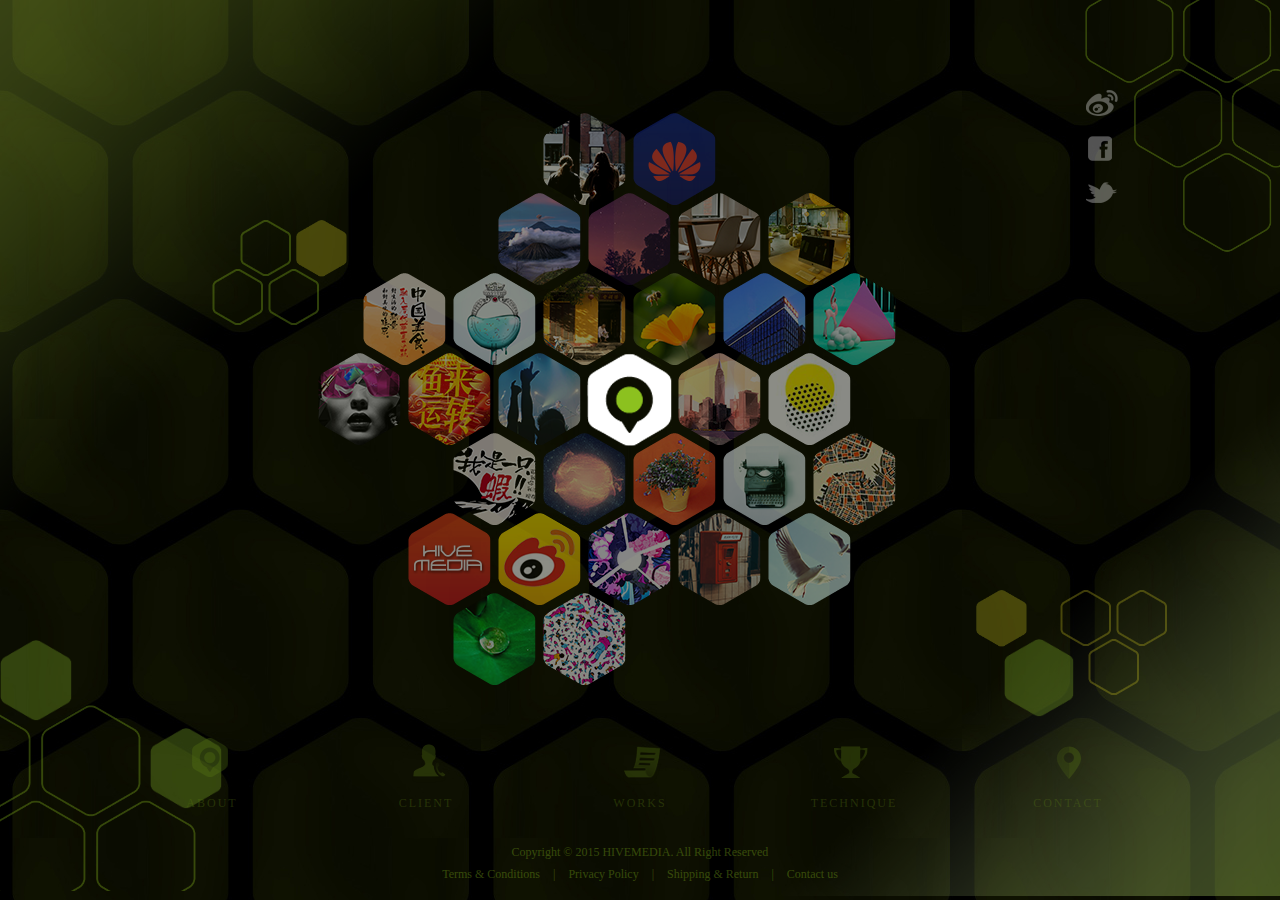
==== index.html @ b9044adc "index icon complete | address" ====
<!DOCTYPE html>
<html>
	<head>
		<meta charset="utf-8">
		<title>Hive-深圳蜂群传媒有限公司</title>
		<link rel="stylesheet" type="text/css" href="css/reset.css"/>
		<link rel="stylesheet" href="css/common.css" />
		<link rel="stylesheet" type="text/css" href="css/idangerous.swiper.css"/>
		<link rel="stylesheet" type="text/css" href="css/index.css"/>
	</head>
	<body>
		<div class="wrap">
			<div class="gradient-tl"><img src="img/bg_tl.png" alt="" /></div>
			<div class="gradient-br"><img src="img/bg_br.png" alt="" /></div>
			<div class="bg-bl bg-deco">
				<img src="img/bg_bl.png" alt="hive" />
				<div class="hexagon-l hexagon"><img src="img/eg_img.png" alt="" class="rotate-2" /></div>
				<div class="hexagon-r hexagon"><img src="img/eg_img.png" alt=""  class="rotate-1" /></div>
			</div>
			<div class="bg-tr bg-deco"><img src="img/bg_tr.png" alt="hive" /></div>
			<!--中间区域-->
			<div class="container" id="datawrap">
				<!--login-->
				<div class="login">
					<ul>
						<li><a href="" class="weibo"></a></li>
						<li><a href="" class="facebook"></a></li>
						<li><a href="" class="twitter"></a></li>
					</ul>
				</div>
				<!--装饰图片-->
				<div class="top-img decorate">
					<ul>
						<li class="t0 c2 rotate-3"><img src="img/eg_img_yellow.png" alt="" /></li>
						<li class="t0 c0"><img src="img/decorate_green.png" alt="" /></li>
						<li class="t1 c-1"><img src="img/decorate_green.png" alt="" /></li>
						<li class="t1 c1"><img src="img/decorate_green.png" alt="" /></li>
					</ul>
				</div>
				<div class="bottom-img decorate">
					<ul>
						<li class="t0 c-2 run"><img src="img/eg_img_yellow.png" alt="" /></li>
						<li class="t0 c0"><img src="img/decorate_yellow.png" alt="" /></li>
						<li class="t0 c2"><img src="img/decorate_yellow.png" alt="" /></li>
						<li class="t1 c1"><img src="img/decorate_yellow.png" alt="" /></li>
						<li class="t1 even c-2 large"><img src="img/eg_img.png" alt="" /></li>
					</ul>
				</div>
				<!--logo-->
				<div class="logo t4 even c4 logoRotate" id="logo"><img src="img/logo2.png" alt="" /></div>
				<!--分块区域-->
				<div class="group-wrap">
					<ul class="group1">
						<li class="t-2 even c1 aa"><span></span></li>
						<li class="t-1 c-2 bb"><span></span></li>
						<li class="t-1 c-1 cc"><span></span></li>
						<li class="t-1 c1 dd"><span></span></li>
						<li class="t1 even c-1 ee"><span></span></li>
						<li class="t1 even c1 ff"><span></span></li>
					</ul>
					<ul class="group2">
						<li class="t-2 c-2 aa"><span></span></li>
						<li class="t-2 c-1 bb"><span></span></li>
						<li class="t-1 even c-2 cc"><span></span></li>
						<li class="t-1 even c-1 dd"><span></span></li>
						<li class="t-1 even c1 ee"><span></span></li>
						<li class="t1 c-2 ff"><span></span></li>
					</ul>
					<ul class="group3">
						<li class="t-2 c-2 aa"><span></span></li>
						<li class="t-2 c-1 bb"><span></span></li>
						<li class="t-1 even c-2 cc"><span></span></li>
						<li class="t-1 even c-1 dd"><span></span></li>
						<li class="t-1 even c1 ee"><span></span></li>
						<li class="t1 c-1 ff"><span></span></li>
					</ul>
					<ul class="group4">
						<li class="t-1 c-1 aa"><span></span></li>
						<li class="t1 even c-2 bb"><span></span></li>
						<li class="t1 even c-1 cc"><span></span></li>
						<li class="t1 even c1 dd"><span></span></li>
						<li class="t2 c-2 ee"><span></span></li>
						<li class="t2 c-1 ff"><span></span></li>
					</ul>
					<ul class="group5">
						<li class="t-1 c-2 aa"><span></span></li>
						<li class="t-1 c-1 bb"><span></span></li>
						<li class="t-1 c1 cc"><span></span></li>
						<li class="t1 even c-1 dd"><span></span></li>
						<li class="t1 even c1 ee"><span></span></li>
					</ul>
				</div>
				 <!--分块区域 end-->
				
			</div> <!--中间区域 end-->
			<!--navigation-->
			<nav>
				<ul id="nav">
					<li id="about" data-ch="身份证" data-en="ABOUT"><a href="javascript:;"><i></i><h3>ABOUT</h3></a></li>
					<li id="client" data-ch="朋友圈" data-en="CLIENT"><a href="javascript:;"><i></i><h3>CLIENT</h3></a></li>
					<li id="works" data-ch="履历表" data-en="WORKS"><a href="javascript:;"><i></i><h3>WORKS</h3></a></li>
					<li id="tech" data-ch="技能表" data-en="TECHNIQUE"><a href="javascript:;"><i></i><h3>TECHNIQUE</h3></a></li>
					<li id="contact" data-ch="联系我" data-en="CONTACT"><a href="javascript:;"><i></i><h3>CONTACT</h3></a></li>
				</ul>
			</nav>
			<!--弹窗区域-->
			<div class="popup-wrap hide">
				<!--二级导航-->
				<div class="sub-nav id-sub hide">
					<img src="img/id_part.png" alt="" />
					<ul>
						<li class="environment3"><img src="img/id-environment.png" alt="environment" /></li>
						<li class="position3"><img src="img/id-position.png" alt="position" /></li>
						<li class="member3"><img src="img/members.png" alt="members" /></li>
					</ul>
				</div>
				
				<div class="sub-nav contact-sub hide">
					<img src="img/contact_part.png" alt="" />
				</div>
				<!--二级导航 end-->
				<div class="close-btn"><img src="img/close_btn.png"/></div>
				<div class="sub-title"><i></i></div>
				
				<!--content-->
				<!------id-part-->
				<div class="id-position id-part hide">
					<h3></h3>
					<ul>
						<li>简单来说，我们是由一群人气爆棚、创意逆天、三观端正、逼格很高的全明星传媒人阵容组成的互动营销界梦之队，成员包括营销、创意、技术和媒介等各界精英，以客户的社会化营销需求为中心，全方位满足客户多平台资源无缝整合策略、创意、技术与数字媒体购买、打造品牌影响力的需求。</li>
						<li>成立于2014年， 吃着火锅唱着歌就用一年完成了普通公司三年的客户积累，BAT三巨头什么的都合作过，随便写一个标题扔到互联网里都能影响创业板走势，但是我们还是保持着贵族般华丽的低调，嘘，不要声张，把你的问题放心交给我们就好。</li>
						<li>我们的目标是：成为中国最有影响力的互动营销公司.</li>
					</ul>
				</div>
				
				<div class="id-member id-part hide">
					<h3></h3>
					<p>公司由资深4A总监及社交媒体知名KOL组成，专业与创意并重，根据客户要求，将品牌元素和社会文化结合在一起，从KPI到线下流量双方面实现质的飞跃</p>
					<div class="member-wrap">
						<div class="member-block">
							<i class="shouge"></i>
							<h4>ID：留几手</h4>
							<p>粉丝：1001万 <br /> 打分艺术家</p>
						</div>
						<div class="member-block">
							<i class="jipinfei"></i>
							<h4>ID：极品霏</h4>
							<p>粉丝：1001万 <br /> 打分艺术家</p>
						</div>
						<div class="member-block">
							<i class="liuneng"></i>
							<h4>ID：刘能叔</h4>
							<p>粉丝：1001万 <br /> 打分艺术家</p>
						</div>
						<div class="member-block">
							<i class="guo"></i>
							<h4>4A公司资<br />深创意人</h4>
							<p>Mr.郭</p>
						</div>
					</div>
				</div>
				
				<div class="id-environment id-part hide">
					<!--slider-->
					<div class="device">
						<a class="arrow-left arrow" href="#"></a> 
						<a class="arrow-right arrow" href="#"></a>
						<div class="swiper-container">
							<div class="swiper-wrapper">
								<div class="swiper-slide"> <img src="img/environment.jpg"></div>
								<div class="swiper-slide"> <img src="img/environment.jpg"></div>
								<div class="swiper-slide"> <img src="img/environment.jpg"></div>
								<div class="swiper-slide"> <img src="img/environment.jpg"></div>
								<div class="swiper-slide"> <img src="img/environment.jpg"></div>
							</div>
						</div>
						<div class="pagination"></div>
					</div><!--end slider-->
				</div>
				
				<!------contact-part-->
				<div class="contact-part hide">
					<img src="img/map.png" alt="address" />
					<p>
						地址：深圳市南山区科兴科学园B3 - 1306 <br />
						电话：0755-85290580 <br />
						邮箱：team@fengqun.net
					</p>
				</div>
				
				<!--content end-->
			</div>
			<!--弹窗区域end-->			
			
			<footer>
				<p class="copyright">Copyright &copy; 2015 HIVEMEDIA. All Right Reserved</p>
				<ul>
					<li><a href="">Terms&nbsp;&amp;&nbsp;Conditions</a></li> |
					<li><a href="">Privacy&nbsp;Policy</a></li> |
					<li><a href="">Shipping&nbsp;&amp;&nbsp;Return</a></li> |
					<li><a href="">Contact us</a></li>
				</ul>
			</footer>
		</div>
		
		<script type="text/javascript" src="js/jquery-2.1.1.min.js" ></script>
		<script src="js/idangerous.swiper-2.1.min.js" type="text/javascript"></script>
		<script src="js/index.js" type="text/javascript"></script>
		<script type="text/javascript">
			//首页动画
//			setTimeout(function() {
//				$('.container ul.group1').animate({
//					'left': '450px',
//					'top': '240px'
//				},2000)
//			},2000);
//			setTimeout(function() {
				$('.container ul.group1').fadeIn(1500)
//			},2000)
//			setTimeout(function() {
				$('.container ul.group2').fadeIn(1500);
				$('.wrap .bg-deco').fadeIn(2000);
//			},3500)
//			setTimeout(function() {
				$('.container ul.group3').fadeIn(1500); 
				$('.container .decorate ul').fadeIn(2000);
//			},4500)
//			setTimeout(function() {
				$('.container ul.group4').fadeIn(1500);
				$('.wrap nav ul').fadeIn(2000);
//			},5500)
//			setTimeout(function() {
				$('.container ul.group5').fadeIn(1500);
				$('footer, .container .login ul').fadeIn(2000);
//			},6500)
			//logo
//			setTimeout(function() {
				$('#logo').removeClass('logoRotate')
//			},9000)
		
			$('.group-wrap ul').hover(function() {
				$(this).css('opacity', '1').siblings('ul').css('opacity', '.3');
			}, function() {
				$('.group-wrap ul').css('opacity', '1')
			})
			
			
		</script>
	</body>
</html>
---- css/index.css ----
* {-webkit-box-sizing: border-box; -moz-box-sizing: border-box; -o-box-sizing: border-box; box-sizing: border-box;}
html, body { background-color: #000; height: 100%; font-family: "microsoft yahei","arial, helvetica, sans-serif";}
.wrap {width: 100%; height: 100%; background: url('../img/background.jpg') repeat top left; position: relative; overflow: hidden;}

.wrap .hide {display: none;} /*隐藏*/
.wrap .gradient-tl {
	/*width: 500px; height: 500px; 
	background: linear-gradient(left top, #f6f6d7, transparent); 
	background: -webkit-linear-gradient(left top, #fff 15%, transparent 85%);
	opacity: .1;
	background-color: transparent;*/
	position: absolute;
	left: 0;
	top: 0;
	opacity: .3;
}
.wrap .gradient-br {position: absolute; bottom: 0; right: 0; opacity: .3;}
.wrap .bg-bl {position: absolute; left: 0; bottom: 0; width: 200px; height: 200px;}
.wrap .bg-bl img {width: 100%;}

.wrap .bg-tr {position: absolute; top: 0; right: 0;  width: 200px; height: 300px;}
.wrap .bg-tr img {width: 100%;}

/*hexagon*/
.hexagon { 
	position: absolute; 
	width: 72px; 
	height: 78px; 
	/*background: url(../img/eg_img_yellow.png) no-repeat top left;*/ 
	background-size: contain;
}
.hexagon-l {left: 0; top: -60px; }
.hexagon-r {left: 150px; top: 28px; }
.hexagon-l img { 
	width: 97%; 
}
.hexagon-r img { 
	width: 97%; 
}


/*main-content*/
/*动画部分设置*/
.wrap .container ul, .wrap nav ul, .wrap .bg-deco, footer {display: none;}
.logoRotate {
	-webkit-animation: logoRotate 3s linear infinite; 
	animation: logoRotate 3s linear infinite;
}

/*login*/
.container .login {position: absolute; right: -230px; top: -20px; }
.container .login ul li {display: block; text-align: center;}
.container .login ul a { background: url(../img/login.png) no-repeat; display: block; text-align: center; margin: 10px auto; float: left;}
.container .login ul .weibo {background-position: -3px 0; width: 34px; height: 26px;}
.container .login ul .facebook {background-position: -3px -44px; width: 34px; height: 26px;}
.container .login ul .twitter {background-position: -3px -89px; width: 34px; height: 26px;}
/*end login*/

.wrap .container {width: 590px; position: absolute; top: 50%; margin-top: -350px; left: 50%; margin-left: -340px;}
.wrap .container .logo {position: absolute; width: 117px; height: 119px; padding-top: 13px; padding-left: 1px; text-align: center;}
.wrap .container .decorate ul, .wrap .container .group-wrap ul {position: absolute; -webkit-transition: all .3s ease-in-out; transition: all .3s ease-in-out; z-index: 2; }
.wrap .container .group-wrap ul {cursor: pointer;}
.wrap .container .decorate ul li, .wrap .container .group-wrap ul li {-webkit-transition: all .3s ease-in-out; transition: all .3s ease-in-out; display: inline-block; position: absolute; }
.wrap .container .decorate ul li {width: 51px; height: 56px;}
.wrap .container .decorate ul li.large {width: 70px; height: 90px;}
.wrap .container .decorate ul li img {width: 100%;}
.wrap .container .group-wrap ul:hover {-webkit-transform: scale(1.1); transform: scale(1.1);  z-index: 3;}
.wrap .container .group-wrap ul li {
	width: 117px; 
	height: 119px; 
	padding-top: 13px; 
	padding-left: 1px;
	text-align: center;
}
.wrap .container .group-wrap ul li span {background: url('../img/index-icon.png') no-repeat; width: 83px; height: 93px; display: block; margin: 0 auto;}
.wrap .container .group-wrap ul:hover li { background: url('../img/light.png') no-repeat 0 0;}
/*填充图片*/
.wrap .container .group-wrap .group1 .aa span {background-position: -596px -8px;}
.wrap .container .group-wrap .group1 .bb span {background-position: -512px -8px;}
.wrap .container .group-wrap .group1 .cc span {background-position: -595px -103px;} 
.wrap .container .group-wrap .group1 .dd span {background-position: -511px -103px;}
.wrap .container .group-wrap .group1 .ee span {background-position: -679px -103px;}  
.wrap .container .group-wrap .group1 .ff span {background-position: -681px -8px;}

.wrap .container .group-wrap .group2 .aa span {background-position: -342px -103px;}
.wrap .container .group-wrap .group2 .bb span {background-position: -426px -103px;}
.wrap .container .group-wrap .group2 .cc span {background-position: -258px -8px;} 
.wrap .container .group-wrap .group2 .dd span {background-position: -343px -8px;}
.wrap .container .group-wrap .group2 .ee span {background-position: -427px -8px;}  
.wrap .container .group-wrap .group2 .ff span {background-position: -258px -103px;}

.wrap .container .group-wrap .group3 .aa span {background-position: -3px -8px;}
.wrap .container .group-wrap .group3 .bb span {background-position: -88px -8px;}
.wrap .container .group-wrap .group3 .cc span {background-position: -89px -103px;} 
.wrap .container .group-wrap .group3 .dd span {background-position: -174px -103px;}
.wrap .container .group-wrap .group3 .ee span {background-position: -173px -8px;}  
.wrap .container .group-wrap .group3 .ff span {background-position: -5px -103px;}

.wrap .container .group-wrap .group4 .aa span {background-position: -259px -198px;}
.wrap .container .group-wrap .group4 .bb span {background-position: -5px -198px;}
.wrap .container .group-wrap .group4 .cc span {background-position: -90px -198px;} 
.wrap .container .group-wrap .group4 .dd span {background-position: -174px -198px;}
.wrap .container .group-wrap .group4 .ee span {background-position: -89px -293px;}  
.wrap .container .group-wrap .group4 .ff span {background-position: -5px -293px;}

.wrap .container .group-wrap .group5 .aa span {background-position: -512px -198px;}
.wrap .container .group-wrap .group5 .bb span {background-position: -343px -198px;}
.wrap .container .group-wrap .group5 .cc span {background-position: -428px -198px;} 
.wrap .container .group-wrap .group5 .dd span {background-position: -597px -198px;}
.wrap .container .group-wrap .group5 .ee span {background-position: -681px -198px;}  

/*position*/
.wrap .container ul.group1 {left: 450px; top: 240px;}
.wrap .container ul.group2 {left: 360px; top: 160px;}
.wrap .container ul.group3 {left: 180px; top: 320px;}
.wrap .container ul.group4 {left: 270px; top: 400px;}
.wrap .container ul.group5 {left: 450px; top: 400px;}
/*90*/
#datawrap .t-4 {top: -320px;}
#datawrap .t-3 {top: -240px;}
#datawrap .t-2 {top: -160px;}
#datawrap .t-1 {top: -80px;}
#datawrap .t1 {top: 0;}
#datawrap .t2 {top: 80px;}
#datawrap .t3 {top: 160px;}
#datawrap .t4 {top: 240px;}
#datawrap .t5 {top: 320px;}
#datawrap .t6 {top: 400px;}
#datawrap .t7 {top: 480px;}
/*85  evenrow *//* +90*/
#datawrap .even.c-2 {left: -180PX;}
#datawrap .even.c-1 {left: -90PX;}
#datawrap .even.c1 {left: 0;}
#datawrap .even.c2 {left: 90px;}
#datawrap .even.c3 {left: 180px;}
#datawrap .even.c4 {left: 270px;}
#datawrap .even.c5 {left: 360px;}
#datawrap .even.c6 {left: 450px;}
#datawrap .even.c7 {left: 540px;}
/*85*//* +90*/
#datawrap .c-3 {left: -225px;}
#datawrap .c-2 {left: -135px;}
#datawrap .c-1 {left: -45px;}
#datawrap .c1 {left: 45px;}
#datawrap .c2 {left: 135px;}
#datawrap .c3 {left: 225px;}
#datawrap .c4 {left: 315px;}
#datawrap .c5 {left: 405px;}
#datawrap .c6 {left: 495px;}

/*装饰区图片定位*/
.wrap .container .top-img ul {left: -60px; top: 120px;}
.wrap .container .bottom-img ul {right: -170px; top: 490px; z-index: 11;}

#datawrap .decorate .t-1 {top: -49px;}
#datawrap .decorate .t0 {top: 0;}
#datawrap .decorate .t1 {top: 49px;}
#datawrap .decorate .c-2 {left: -84px;}
#datawrap .decorate .even.c-2 {left: -56px;}
#datawrap .decorate .c-1 {left: -28px;}
#datawrap .decorate .c0 {left: 0;}
#datawrap .decorate .c1 {left: 28px;}
#datawrap .decorate .c2 {left: 56px;}
/*end position*/


/*nav*/
.wrap nav { position: relative; top: 79%; text-align: center; white-space: nowrap;}
.wrap nav ul li {display: inline-block; -webkit-transition: all 1s ease; transition: all 1s ease;}
.wrap nav ul li a {width: 210px; height: 80px; display: inline-block; line-height: 20px; padding-top: 10px; padding-bottom: 10px;}
.wrap nav ul li i {display: inline-block; background: url(../img/nav_large.png) no-repeat; width: 68px; height: 75px;}
.wrap nav ul #about i {background-position: -28px -20px;}
.wrap nav ul #client i {background-position: -88px -17px;}
.wrap nav ul #works i {background-position: -166px -14px;}
.wrap nav ul #tech i {background-position: -30px -81px;}
.wrap nav ul #contact i {background-position: -93px -81px;}
.wrap nav ul li h3 {font-size: 12px; color: #5b7b15; letter-spacing: 2px; margin-top: -5px; line-height: 14px;} 
.wrap nav ul li:hover h3 {color: #aef108; font-size: 14px;}
.wrap nav ul li h3 {-webkit-transition: all .3s ease-in-out; transition: all .3s ease-in-out;}

.wrap nav ul li:hover i {display: inline-block; background: url(../img/nav_large.png) no-repeat; width: 68px; height: 75px;}
.wrap nav ul #about:hover i {background-position: -31px -161px;}
.wrap nav ul #client:hover i {background-position: -100px -159px;}
.wrap nav ul #works:hover i {background-position: -163px -156px;}
.wrap nav ul #tech:hover i {background-position: -34px -237px;}
.wrap nav ul #contact:hover i {background-position: -94px -240px;}

/*footer*/
.wrap footer {width: 100%; text-align: center; position: absolute; bottom: 20px; color: #8fc31f; font-size: 12px;}
.wrap footer ul {margin-top: 10px;}
.wrap footer ul li {display: inline;}
.wrap footer ul li a {padding: 0 10px; color: #8fc31f;}


/*弹窗区域*/
.popup-wrap {
	width: 836px; height: 520px; 
	background-color: rgba(70,70,70,.9); 
	position: absolute; left: 50%; top: 50%; 
	margin-left: -418px; margin-top: -300px; 
	z-index: 10;
	box-shadow: 8px 15px 25px #222;
	/*display: none;*/
}
.popup-wrap .sub-nav { position: absolute; top: -215px; left: -180px; z-index: 3;}
.popup-wrap .sub-nav ul li {position: absolute;}
.popup-wrap .sub-nav ul li.environment3 {left: 87px; top: 173px;}
.popup-wrap .sub-nav ul li.member3 {left: 145px; top: 50px;}
.popup-wrap .sub-nav ul li.position3 {right: 95px; top: 70px;}

.popup-wrap .close-btn {width: 61px; height: 52px; position: absolute; top: -25px; right: -5px; cursor: pointer;}
.popup-wrap .sub-title {width: 100%; position: absolute; top: -140px; text-align: center; }
.popup-wrap .sub-title i {display: block; background: url(../img/sub_title.png) no-repeat top left; width: 148px; height: 77px; margin: 0 auto;}

.popup-wrap .id-part {margin: 85px 50px;}
.popup-wrap .id-part h3 {background: url(../img/third_nav.png) no-repeat; width: 145px; height: 35px;}
.popup-wrap .contact-part img {margin: 30px auto; display: block;}
.popup-wrap .contact-part > p {margin-left: 110px; color: #fff; line-height: 1.7;}

.popup-wrap .hide {display: none;} /*显示*/
.popup-wrap .id-position h3 {background-position: -1px -1px; }
.popup-wrap .id-position ul {color: #fff; font-size: 16px;}
.popup-wrap .id-position ul li {list-style: disc; text-indent: 30px; line-height: 1.5; margin-top: 40px;}

.popup-wrap .id-member {margin: 85px 50px; }
.popup-wrap .id-member > p {color: #fff; font-size: 16px; margin: 20px auto; line-height: 1.5;}
.popup-wrap .id-member h3 {background-position: -1px -45px; }
.popup-wrap .id-member .member-wrap {text-align: center;}
.popup-wrap .id-member .member-block {display: inline-block; width: 150px; color: #fff; line-height: 1.5; margin: 0 15px;}
.id-member .member-block i {background: url(../img/avatar.png) no-repeat; width: 136px; height: 149px; display: block;}
.id-member .member-block h4 {font-size: 20px; color: #8fc31f;}
.id-member .member-block i.shouge {background-position: -3px -3px;}
.id-member .member-block i.jipinfei {background-position: -141px -3px;}
.id-member .member-block i.liuneng {background-position: -5px -157px;}
.id-member .member-block i.guo {background-position: -145px -158px;}

.popup-wrap .id-environment {margin: 0;}
/*slider*/
.device {
    width: 836px; height: 470px; 
    margin: 0 auto;
    position: relative;
}
.device .arrow {
	background: url('../img/arrows.png');
	background-repeat: no-repeat;
	position: absolute;
	width: 28px;
	height: 52px;
	display: inline-block;
}
.device .arrow-left {
	background-position: left top;
	top: 175px;
	left: 55px;
}
.device .arrow-right {
	background-position: left bottom;
	top: 175px;
	right: 55px;
}
.swiper-container {
	width: 622px;
	height: 414px;
	margin-top: 50px;
}
.swiper-slide {background-color: #000;}
.swiper-slide img {width: 100%;}
.pagination {
    position: absolute;
    left: 0;
    text-align: center;
    bottom:20px;
    width: 100%;
}
.swiper-pagination-switch {
    display: inline-block;
    width: 7px;
    height: 7px;
    border-radius: 50%;
    background: #c1ba1f;
    margin: 0 6px;
    cursor: pointer;
}
.swiper-active-switch {
    background: #8fc31f;
}
/*slider end*/






/*animations*/
.rotate-1 {
	-webkit-animation: l-rotate 7s ease infinite; 
	animation: l-rotate 7s ease infinite;
}
.rotate-2 {
	-webkit-animation: r-rotate 5s ease infinite; 
	animation: r-rotate 5s ease infinite;
}

.rotate-3 {
	-webkit-animation: h-opacity 5s ease infinite; 
	animation: h-opacity 5s ease infinite;
}
.run {
	-webkit-animation: run 15s ease infinite; 
	animation: run 5s ease infinite;
}

@-webkit-keyframes l-rotate{
	0% {-webkit-transform: rotate(0deg);}
	30% {-webkit-transform: rotate(0deg);}
	45% {-webkit-transform: rotate(180deg);}
	100% {-webkit-transform: rotate(180deg);}
	/*60% {-webkit-transform: rotate(180deg);}
	100% {-webkit-transform: rotate(180deg);}*/
}

@-webkit-keyframes r-rotate{
	0% {-webkit-transform: rotate(0deg);}
	40% {-webkit-transform: rotate(0deg);}
	45% {-webkit-transform: rotate(90deg);}
	50% {-webkit-transform: rotate(90deg);}
	60% {-webkit-transform: rotate(180deg);}
	100% {-webkit-transform: rotate(180deg);}
}

@-webkit-keyframes h-opacity{
	0% {opacity: 1;}
	35% {opacity: 1;}
	40% {opacity: .5;}
	45% {opacity: .1;}
	100% {opacity: 1;}
}

@-webkit-keyframes run{
	0% {opacity: .5; -webkit-transform: translate(0,0) rotate(0deg) scale(.6);}
	15% {opacity: 1; -webkit-transform: translate(100px,-70px) scale(1); }
	35% {opacity: .8; -webkit-transform: translate(210px,-20px) rotate(90deg) scale(.8);}
	50% {opacity: .6; -webkit-transform: translate(170px,100px) rotate(90deg) scale(.7);}
	70% {opacity: .4; -webkit-transform: translate(20px,130px) rotate(180deg) scale(.6);}
	85% {opacity: .2; -webkit-transform: translate(-40px,50px) rotate(180deg) scale(.5);}
	100% {opacity: 0;-webkit-transform: translate(0,0) scale(.4) rotate(180deg);}
}

@-webkit-keyframes logoRotate{
	0% {-webkit-transform: rotate(0deg);}
	100% {-webkit-transform: rotate(360deg);}
}
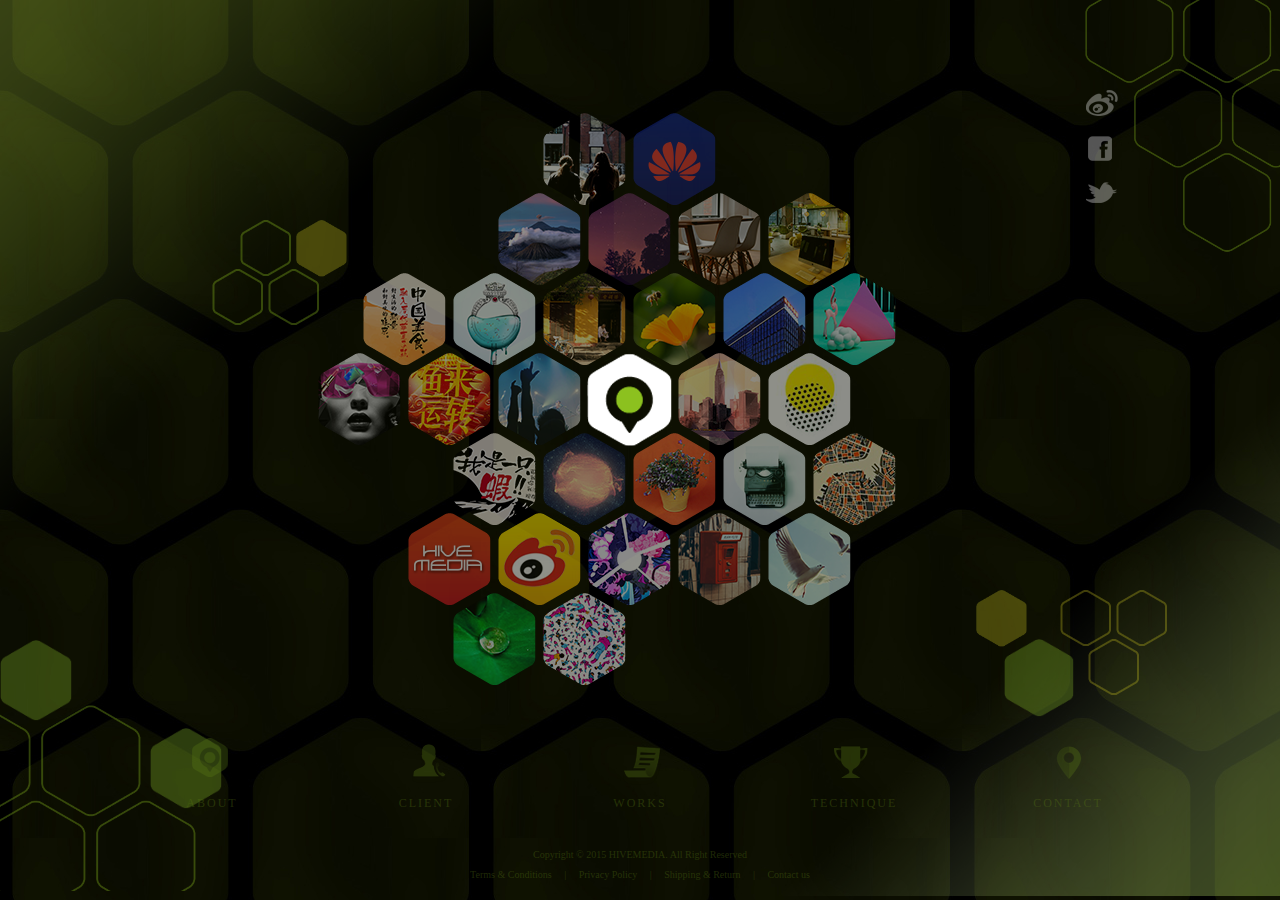
==== commit 50e946bd: "technique part" ====
--- a/index.html
+++ b/index.html
@@ -50,7 +50,7 @@
 				<div class="logo t4 even c4 logoRotate" id="logo"><img src="img/logo2.png" alt="" /></div>
 				<!--分块区域-->
 				<div class="group-wrap">
-					<ul class="group1">
+					<ul class="group1" data-en="ABOUT">
 						<li class="t-2 even c1 aa"><span></span></li>
 						<li class="t-1 c-2 bb"><span></span></li>
 						<li class="t-1 c-1 cc"><span></span></li>
@@ -58,7 +58,7 @@
 						<li class="t1 even c-1 ee"><span></span></li>
 						<li class="t1 even c1 ff"><span></span></li>
 					</ul>
-					<ul class="group2">
+					<ul class="group2" data-en="CLIENT">
 						<li class="t-2 c-2 aa"><span></span></li>
 						<li class="t-2 c-1 bb"><span></span></li>
 						<li class="t-1 even c-2 cc"><span></span></li>
@@ -66,7 +66,7 @@
 						<li class="t-1 even c1 ee"><span></span></li>
 						<li class="t1 c-2 ff"><span></span></li>
 					</ul>
-					<ul class="group3">
+					<ul class="group3" data-en="WORKS">
 						<li class="t-2 c-2 aa"><span></span></li>
 						<li class="t-2 c-1 bb"><span></span></li>
 						<li class="t-1 even c-2 cc"><span></span></li>
@@ -74,7 +74,7 @@
 						<li class="t-1 even c1 ee"><span></span></li>
 						<li class="t1 c-1 ff"><span></span></li>
 					</ul>
-					<ul class="group4">
+					<ul class="group4" data-en="TECHNIQUE">
 						<li class="t-1 c-1 aa"><span></span></li>
 						<li class="t1 even c-2 bb"><span></span></li>
 						<li class="t1 even c-1 cc"><span></span></li>
@@ -82,7 +82,7 @@
 						<li class="t2 c-2 ee"><span></span></li>
 						<li class="t2 c-1 ff"><span></span></li>
 					</ul>
-					<ul class="group5">
+					<ul class="group5" data-en="CONTACT">
 						<li class="t-1 c-2 aa"><span></span></li>
 						<li class="t-1 c-1 bb"><span></span></li>
 						<li class="t-1 c1 cc"><span></span></li>
@@ -105,87 +105,152 @@
 			</nav>
 			<!--弹窗区域-->
 			<div class="popup-wrap hide">
-				<!--二级导航-->
-				<div class="sub-nav id-sub hide">
-					<img src="img/id_part.png" alt="" />
-					<ul>
-						<li class="environment3"><img src="img/id-environment.png" alt="environment" /></li>
-						<li class="position3"><img src="img/id-position.png" alt="position" /></li>
-						<li class="member3"><img src="img/members.png" alt="members" /></li>
-					</ul>
-				</div>
-				
-				<div class="sub-nav contact-sub hide">
-					<img src="img/contact_part.png" alt="" />
-				</div>
-				<!--二级导航 end-->
 				<div class="close-btn"><img src="img/close_btn.png"/></div>
-				<div class="sub-title"><i></i></div>
-				
-				<!--content-->
-				<!------id-part-->
-				<div class="id-position id-part hide">
-					<h3></h3>
-					<ul>
-						<li>简单来说，我们是由一群人气爆棚、创意逆天、三观端正、逼格很高的全明星传媒人阵容组成的互动营销界梦之队，成员包括营销、创意、技术和媒介等各界精英，以客户的社会化营销需求为中心，全方位满足客户多平台资源无缝整合策略、创意、技术与数字媒体购买、打造品牌影响力的需求。</li>
-						<li>成立于2014年， 吃着火锅唱着歌就用一年完成了普通公司三年的客户积累，BAT三巨头什么的都合作过，随便写一个标题扔到互联网里都能影响创业板走势，但是我们还是保持着贵族般华丽的低调，嘘，不要声张，把你的问题放心交给我们就好。</li>
-						<li>我们的目标是：成为中国最有影响力的互动营销公司.</li>
-					</ul>
-				</div>
-				
-				<div class="id-member id-part hide">
-					<h3></h3>
-					<p>公司由资深4A总监及社交媒体知名KOL组成，专业与创意并重，根据客户要求，将品牌元素和社会文化结合在一起，从KPI到线下流量双方面实现质的飞跃</p>
-					<div class="member-wrap">
-						<div class="member-block">
-							<i class="shouge"></i>
-							<h4>ID：留几手</h4>
-							<p>粉丝：1001万 <br /> 打分艺术家</p>
+				<div class="sub-title" id="sub-title"><i></i></div>
+				<!--切换部分-->
+				<div class="windows">
+					<!--二级导航-->
+					<div class="sub-nav id-sub hide">
+						<img src="img/id_part.png" alt="" />
+						<ul>
+							<li class="environment3"><img src="img/id-environment.png" alt="environment" /></li>
+							<li class="position3"><img src="img/id-position.png" alt="position" /></li>
+							<li class="member3"><img src="img/members.png" alt="members" /></li>
+						</ul>
+					</div>
+					
+					<div class="sub-nav tech-sub">
+						<img src="img/tech_part.png" alt="" />
+						<ul>
+							<li class="zhihu"><a href="#zhihu"></a></li>
+							<li class="weibo"><a href="#weibo"></a></li>
+							<li class="douban"><a href="#douban"></a></li>
+							<li class="weixin"><a href="#weixin"></a></li>
+							<li class="menhu"><a href="#menhu"></a></li>
+							<li class="zimeiti"><a href="#zimeiti"></a></li>
+						</ul>
+					</div>
+					
+					<div class="sub-nav contact-sub hide">
+						<img src="img/contact_part.png" alt="" />
+					</div>
+					<!--二级导航 end-->
+					
+					
+					<!--content-->
+					<!------id-part-->
+					<div class="id-position id-part hide">
+						<h3></h3>
+						<ul>
+							<li>简单来说，我们是由一群人气爆棚、创意逆天、三观端正、逼格很高的全明星传媒人阵容组成的互动营销界梦之队，成员包括营销、创意、技术和媒介等各界精英，以客户的社会化营销需求为中心，全方位满足客户多平台资源无缝整合策略、创意、技术与数字媒体购买、打造品牌影响力的需求。</li>
+							<li>成立于2014年， 吃着火锅唱着歌就用一年完成了普通公司三年的客户积累，BAT三巨头什么的都合作过，随便写一个标题扔到互联网里都能影响创业板走势，但是我们还是保持着贵族般华丽的低调，嘘，不要声张，把你的问题放心交给我们就好。</li>
+							<li>我们的目标是：成为中国最有影响力的互动营销公司.</li>
+						</ul>
+					</div>
+					
+					<div class="id-member id-part hide">
+						<h3></h3>
+						<p>公司由资深4A总监及社交媒体知名KOL组成，专业与创意并重，根据客户要求，将品牌元素和社会文化结合在一起，从KPI到线下流量双方面实现质的飞跃</p>
+						<div class="member-wrap">
+							<div class="member-block">
+								<i class="shouge"></i>
+								<h4>ID：留几手</h4>
+								<p>粉丝：1001万 <br /> 打分艺术家</p>
+							</div>
+							<div class="member-block">
+								<i class="jipinfei"></i>
+								<h4>ID：极品霏</h4>
+								<p>粉丝：1001万 <br /> 打分艺术家</p>
+							</div>
+							<div class="member-block">
+								<i class="liuneng"></i>
+								<h4>ID：刘能叔</h4>
+								<p>粉丝：1001万 <br /> 打分艺术家</p>
+							</div>
+							<div class="member-block">
+								<i class="guo"></i>
+								<h4>4A公司资<br />深创意人</h4>
+								<p>Mr.郭</p>
+							</div>
 						</div>
-						<div class="member-block">
-							<i class="jipinfei"></i>
-							<h4>ID：极品霏</h4>
-							<p>粉丝：1001万 <br /> 打分艺术家</p>
-						</div>
-						<div class="member-block">
-							<i class="liuneng"></i>
-							<h4>ID：刘能叔</h4>
-							<p>粉丝：1001万 <br /> 打分艺术家</p>
-						</div>
-						<div class="member-block">
-							<i class="guo"></i>
-							<h4>4A公司资<br />深创意人</h4>
-							<p>Mr.郭</p>
-						</div>
-					</div>
-				</div>
-				
-				<div class="id-environment id-part hide">
-					<!--slider-->
-					<div class="device">
-						<a class="arrow-left arrow" href="#"></a> 
-						<a class="arrow-right arrow" href="#"></a>
-						<div class="swiper-container">
-							<div class="swiper-wrapper">
-								<div class="swiper-slide"> <img src="img/environment.jpg"></div>
-								<div class="swiper-slide"> <img src="img/environment.jpg"></div>
-								<div class="swiper-slide"> <img src="img/environment.jpg"></div>
-								<div class="swiper-slide"> <img src="img/environment.jpg"></div>
-								<div class="swiper-slide"> <img src="img/environment.jpg"></div>
-							</div>
-						</div>
-						<div class="pagination"></div>
-					</div><!--end slider-->
-				</div>
-				
-				<!------contact-part-->
-				<div class="contact-part hide">
-					<img src="img/map.png" alt="address" />
-					<p>
-						地址：深圳市南山区科兴科学园B3 - 1306 <br />
-						电话：0755-85290580 <br />
-						邮箱：team@fengqun.net
-					</p>
+					</div>
+					
+					<div class="id-environment id-part hide">
+						<!--slider-->
+						<div class="device">
+							<a class="arrow-left arrow" href="#"></a> 
+							<a class="arrow-right arrow" href="#"></a>
+							<div class="swiper-container">
+								<div class="swiper-wrapper">
+									<div class="swiper-slide"> <img src="img/environment.jpg"></div>
+									<div class="swiper-slide"> <img src="img/environment.jpg"></div>
+									<div class="swiper-slide"> <img src="img/environment.jpg"></div>
+									<div class="swiper-slide"> <img src="img/environment.jpg"></div>
+									<div class="swiper-slide"> <img src="img/environment.jpg"></div>
+								</div>
+							</div>
+							<div class="pagination"></div>
+						</div><!--end slider-->
+					</div>
+					
+					<!------tech-part-->
+					<div class="tech-part">
+						<article id="zhihu">
+							<h2><i class="zhihu"></i>知乎</h2>
+							<p>和意见领袖合作，根据企业需求对企业进行正向传播，并制定相应传播计划， 通过回答问题与自问自答等形式进行产品推广与商家形象的建立等业务。</p>
+							<img src="img/images/zhihu1.jpg" alt="" />
+							<img src="img/images/zhihu1.jpg" alt="" />
+						</article>
+						
+						<article id="weibo">
+							<h2><i class="weibo"></i>微博</h2>
+							<p>针对客户要求制定企业官微营销方案。<br />
+								提供创意长微博制作，漫画广告，品牌植入等服务，拥有@留几手，@极品霏 等独家大v资源，擅长企业微博运营。</p>
+							<img src="img/images/weibo1.png" alt="" />
+							<img src="img/images/weibo2.png" alt="" />
+						</article>
+						
+						<article id="douban">
+							<h2><i class="douban"></i>豆瓣</h2>
+							<p>拥有留一手，福根儿等上百个豆瓣意见领袖及热门小组等各类资源，为客户提供植入营销，软文撰写等服务。</p>
+							<img src="img/images/douban.jpg" alt="" />
+						</article>
+						
+						<article id="weixin">
+							<h2><i class="weixin"></i>微信</h2>
+							<p>为客户量身定制微信营销方案。<br />
+								拥有数百个微信大号资源，提供软文撰写，新闻稿撰写，H5设计制作，微网页设计等服务，提供企业公众号的运营服务。</p>
+							<img src="img/images/weixin1.jpg" alt="" />
+							<img src="img/images/weixin2.jpg" alt="" />
+							<img src="img/images/weixin3.jpg" alt="" />
+						</article>
+						
+						<article id="menhu">
+							<h2><i class="menhu"></i> <br /> <br />门户</h2>
+							<p>结合自身传播方案，与新浪，搜狐，搜狐、网易、腾讯、凤凰、百度等知名门户进行合作，以最优惠价格发布企业软文与广告。</p>
+							<img src="img/images/menhu1.jpg" alt="" />
+							<img src="img/images/menhu2.jpg" alt="" />
+							<img src="img/images/menhu3.jpg" alt="" />
+						</article>
+						
+						<article id="zimeiti">
+							<h2><i class="zimeiti"></i> <br /> <br />自媒体</h2>
+							<p>与广告门，虎嗅网、36氪、等业界知名网站合作，建立企业良好形象，与开八，青龙老贼等知名公共账号合作，针对品牌特别进行传播。让业界听到你的声音。</p>
+							<img src="img/images/zimeiti1.jpg" alt="" />
+							<img src="img/images/zimeiti2.jpg" alt="" />
+							<img src="img/images/zimeiti3.jpg" alt="" />
+						</article>
+					</div>
+					
+					<!------contact-part-->
+					<div class="contact-part hide">
+						<img src="img/map.png" alt="address" />
+						<p>
+							地址：深圳市南山区科兴科学园B3 - 1306 <br />
+							电话：0755-85290580 <br />
+							邮箱：team@fengqun.net
+						</p>
+					</div>
 				</div>
 				
 				<!--content end-->
--- a/css/index.css
+++ b/css/index.css
@@ -175,7 +175,7 @@
 .wrap nav ul #tech i {background-position: -30px -81px;}
 .wrap nav ul #contact i {background-position: -93px -81px;}
 .wrap nav ul li h3 {font-size: 12px; color: #5b7b15; letter-spacing: 2px; margin-top: -5px; line-height: 14px;} 
-.wrap nav ul li:hover h3 {color: #aef108; font-size: 14px;}
+.wrap nav ul li:hover h3 {color: #aef108;}
 .wrap nav ul li h3 {-webkit-transition: all .3s ease-in-out; transition: all .3s ease-in-out;}
 
 .wrap nav ul li:hover i {display: inline-block; background: url(../img/nav_large.png) no-repeat; width: 68px; height: 75px;}
@@ -186,10 +186,10 @@
 .wrap nav ul #contact:hover i {background-position: -94px -240px;}
 
 /*footer*/
-.wrap footer {width: 100%; text-align: center; position: absolute; bottom: 20px; color: #8fc31f; font-size: 12px;}
+.wrap footer {width: 100%; text-align: center; position: absolute; bottom: 20px; color: #5b7b15; font-size: 10px;}
 .wrap footer ul {margin-top: 10px;}
 .wrap footer ul li {display: inline;}
-.wrap footer ul li a {padding: 0 10px; color: #8fc31f;}
+.wrap footer ul li a {padding: 0 10px; color: #5b7b15;}
 
 
 /*弹窗区域*/
@@ -203,17 +203,46 @@
 	/*display: none;*/
 }
 .popup-wrap .sub-nav { position: absolute; top: -215px; left: -180px; z-index: 3;}
-.popup-wrap .sub-nav ul li {position: absolute;}
+.popup-wrap .sub-nav ul li {position: absolute; cursor: pointer;}
 .popup-wrap .sub-nav ul li.environment3 {left: 87px; top: 173px;}
 .popup-wrap .sub-nav ul li.member3 {left: 145px; top: 50px;}
 .popup-wrap .sub-nav ul li.position3 {right: 95px; top: 70px;}
 
+.popup-wrap .sub-nav.tech-sub {top: -270px; left: -175px; }
+.popup-wrap .tech-sub ul { position: absolute; top: 0; left: 0;}
+.popup-wrap .tech-sub ul li {position: absolute;}
+.popup-wrap .tech-sub ul li a {width: 100px; height: 100px; display: inline-block; position: absolute; border-radius: 40%;}
+.popup-wrap .tech-sub ul li.weibo a { width: 120px; height: 120px;}
+.popup-wrap .tech-sub ul li.zhihu {top: 142px; left: 154px;} 
+.popup-wrap .tech-sub ul li.weibo {top: 128px; left: 9px;}
+.popup-wrap .tech-sub ul li.douban {top: 257px; left: 92px;}
+.popup-wrap .tech-sub ul li.weixin {top: 150px; left: 282px;}
+.popup-wrap .tech-sub ul li.menhu {top: 357px; left: 9px;}
+.popup-wrap .tech-sub ul li.zimeiti {top: 246px; left: 212px;}
+
 .popup-wrap .close-btn {width: 61px; height: 52px; position: absolute; top: -25px; right: -5px; cursor: pointer;}
-.popup-wrap .sub-title {width: 100%; position: absolute; top: -140px; text-align: center; }
-.popup-wrap .sub-title i {display: block; background: url(../img/sub_title.png) no-repeat top left; width: 148px; height: 77px; margin: 0 auto;}
+.popup-wrap #sub-title {width: 100%; position: absolute; top: -140px; text-align: center; }
+.popup-wrap #sub-title i {background: url(../img/sub_title.png) no-repeat; width: 150px; height: 77px; margin: 0 auto;}
+.popup-wrap #sub-title.about i {background-position: 0 0; display: block;}
+.popup-wrap #sub-title.client i {background-position: 0 0; display: block;}
+.popup-wrap #sub-title.works i {background-position: 0 0; display: block;}
+.popup-wrap #sub-title.technique i {background-position: 0 -84px; display: block;}
+.popup-wrap #sub-title.contact i {background-position: 0 -167px; display: block;}
 
 .popup-wrap .id-part {margin: 85px 50px;}
 .popup-wrap .id-part h3 {background: url(../img/third_nav.png) no-repeat; width: 145px; height: 35px;}
+.popup-wrap .tech-part {margin: 130px 0 30px; height: 360px; overflow-y: scroll; color: #fff;}
+.popup-wrap .tech-part article {margin: 0 45px; padding: 40px 0; border-bottom: 1px solid #8fc31f;}
+.popup-wrap .tech-part h2 {font-size: 26px; font-family: "微软雅黑"; font-weight: lighter; letter-spacing: 2px;}
+.popup-wrap .tech-part h2 i {background: url(../img/tech_logo.png) no-repeat; display: inline-block; margin-right: 20px; vertical-align: bottom;}
+.popup-wrap .tech-part h2 i.zhihu {width: 70px; height: 70px; background-position: -2px -1px;}
+.popup-wrap .tech-part h2 i.weibo {width: 92px; height: 74px; background-position: -80px -1px;}
+.popup-wrap .tech-part h2 i.douban {width: 171px; height: 56px; background-position: -177px -1px;}
+.popup-wrap .tech-part h2 i.weixin {width: 70px; height: 71px; background-position: -356px -1px;}
+.popup-wrap .tech-part h2 i.menhu {width: 721px; height: 70px; background-position: -1px -84px;}
+.popup-wrap .tech-part h2 i.zimeiti {width: 423px; height: 60px; background-position: -431px -1px;}
+.popup-wrap .tech-part article p {margin: 30px 0; line-height: 1.5; width: 685px;}
+.popup-wrap .tech-part article img {margin-bottom: 10px; margin-right: 10px;}
 .popup-wrap .contact-part img {margin: 30px auto; display: block;}
 .popup-wrap .contact-part > p {margin-left: 110px; color: #fff; line-height: 1.7;}
 
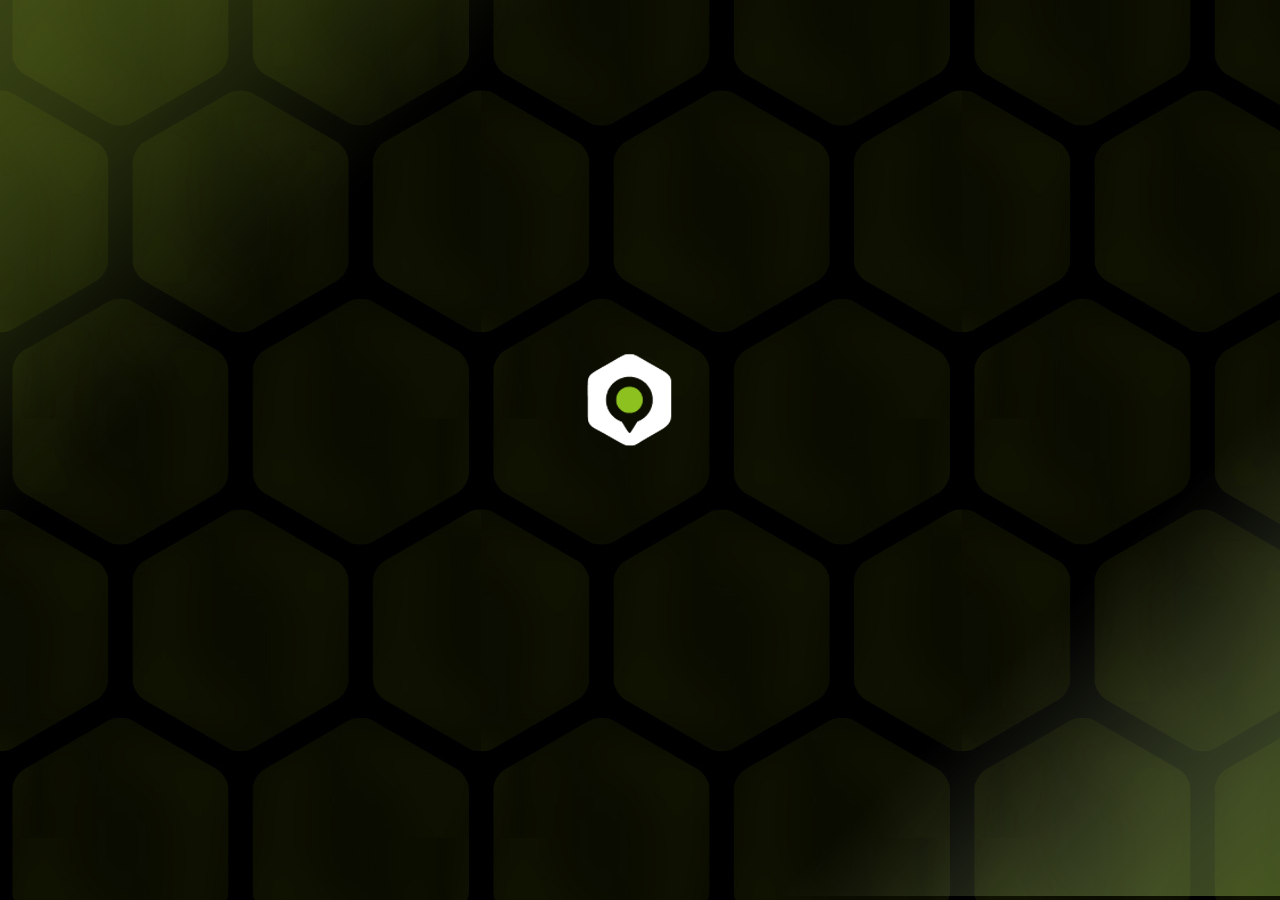
==== commit 99f67eb6: "tech part complete" ====
--- a/index.html
+++ b/index.html
@@ -279,29 +279,29 @@
 //					'top': '240px'
 //				},2000)
 //			},2000);
-//			setTimeout(function() {
+			setTimeout(function() {
 				$('.container ul.group1').fadeIn(1500)
-//			},2000)
-//			setTimeout(function() {
+			},2000)
+			setTimeout(function() {
 				$('.container ul.group2').fadeIn(1500);
 				$('.wrap .bg-deco').fadeIn(2000);
-//			},3500)
-//			setTimeout(function() {
+			},3500)
+			setTimeout(function() {
 				$('.container ul.group3').fadeIn(1500); 
 				$('.container .decorate ul').fadeIn(2000);
-//			},4500)
-//			setTimeout(function() {
+			},4500)
+			setTimeout(function() {
 				$('.container ul.group4').fadeIn(1500);
 				$('.wrap nav ul').fadeIn(2000);
-//			},5500)
-//			setTimeout(function() {
+			},5500)
+			setTimeout(function() {
 				$('.container ul.group5').fadeIn(1500);
 				$('footer, .container .login ul').fadeIn(2000);
-//			},6500)
+			},6500)
 			//logo
-//			setTimeout(function() {
+			setTimeout(function() {
 				$('#logo').removeClass('logoRotate')
-//			},9000)
+			},9000)
 		
 			$('.group-wrap ul').hover(function() {
 				$(this).css('opacity', '1').siblings('ul').css('opacity', '.3');
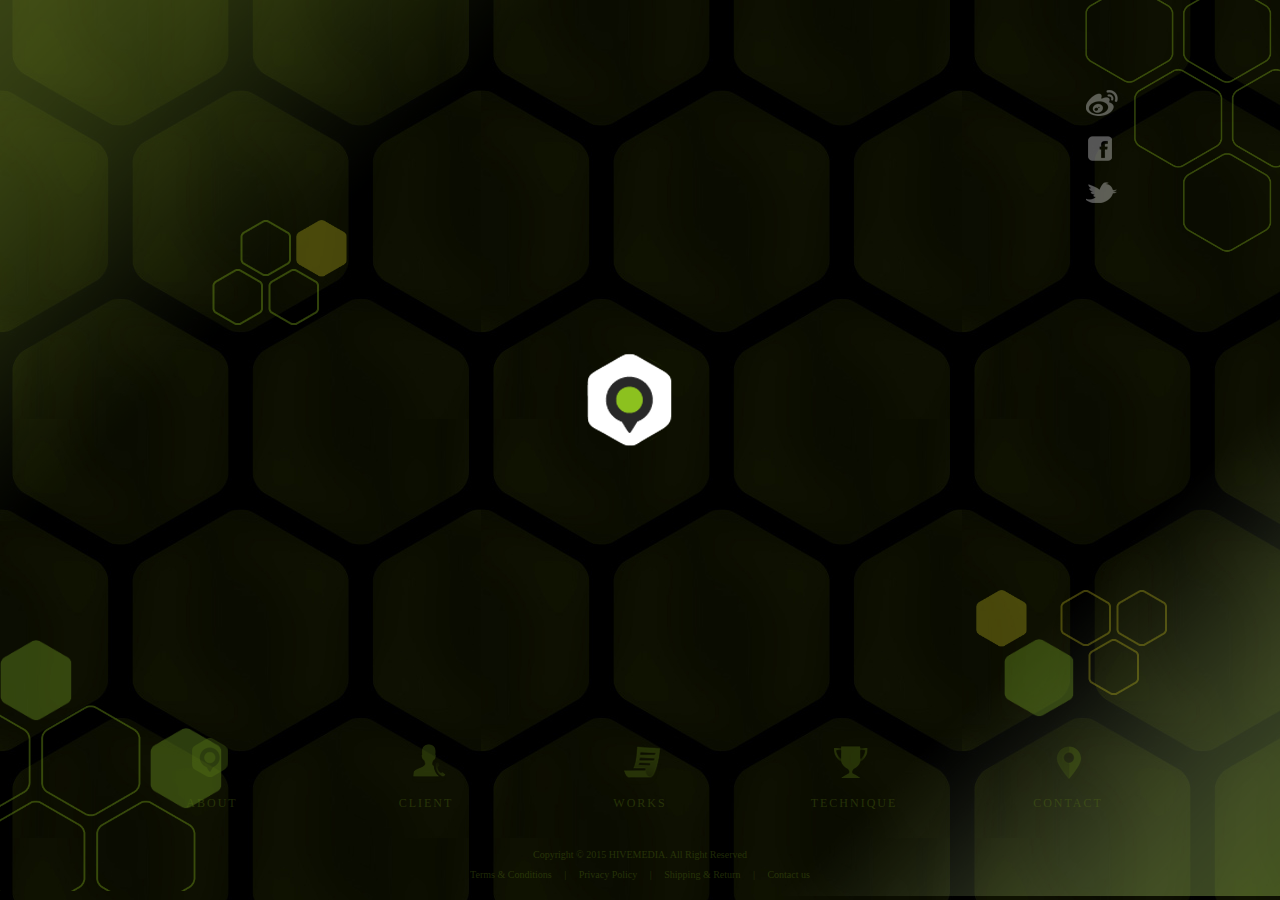
==== commit 79b7b283: "index animation -draft" ====
--- a/index.html
+++ b/index.html
@@ -47,9 +47,9 @@
 					</ul>
 				</div>
 				<!--logo-->
-				<div class="logo t4 even c4 logoRotate" id="logo"><img src="img/logo2.png" alt="" /></div>
+				<div class="logo t4 even c4 logoRotate" id="logo"><img src="img/logo3.png" alt="" /></div>
 				<!--分块区域-->
-				<div class="group-wrap">
+				<div class="group-wrap scaleChange hide">
 					<ul class="group1" data-en="ABOUT">
 						<li class="t-2 even c1 aa"><span></span></li>
 						<li class="t-1 c-2 bb"><span></span></li>
@@ -119,7 +119,7 @@
 						</ul>
 					</div>
 					
-					<div class="sub-nav tech-sub">
+					<div class="sub-nav tech-sub hide">
 						<img src="img/tech_part.png" alt="" />
 						<ul>
 							<li class="zhihu"><a href="#zhihu"></a></li>
@@ -131,6 +131,10 @@
 						</ul>
 					</div>
 					
+					<div class="sub-nav client-sub">
+						<img src="img/client_part.png" alt="" />
+					</div>
+					
 					<div class="sub-nav contact-sub hide">
 						<img src="img/contact_part.png" alt="" />
 					</div>
@@ -155,7 +159,7 @@
 							<div class="member-block">
 								<i class="shouge"></i>
 								<h4>ID：留几手</h4>
-								<p>粉丝：1001万 <br /> 打分艺术家</p>
+								<p>粉丝：1001万 <br /> 打分艺术家</p> 
 							</div>
 							<div class="member-block">
 								<i class="jipinfei"></i>
@@ -193,8 +197,13 @@
 						</div><!--end slider-->
 					</div>
 					
+					<!------client-part-->
+					<div class="client-part">
+						<img src="img/client_logo.png"/>
+					</div>
+					
 					<!------tech-part-->
-					<div class="tech-part">
+					<div class="tech-part hide">
 						<article id="zhihu">
 							<h2><i class="zhihu"></i>知乎</h2>
 							<p>和意见领袖合作，根据企业需求对企业进行正向传播，并制定相应传播计划， 通过回答问题与自问自答等形式进行产品推广与商家形象的建立等业务。</p>
@@ -279,29 +288,30 @@
 //					'top': '240px'
 //				},2000)
 //			},2000);
-			setTimeout(function() {
+//			setTimeout(function() {
 				$('.container ul.group1').fadeIn(1500)
-			},2000)
-			setTimeout(function() {
+//			},2000)
+//			setTimeout(function() {
 				$('.container ul.group2').fadeIn(1500);
 				$('.wrap .bg-deco').fadeIn(2000);
-			},3500)
-			setTimeout(function() {
+//			},3500)
+//			setTimeout(function() {
 				$('.container ul.group3').fadeIn(1500); 
 				$('.container .decorate ul').fadeIn(2000);
-			},4500)
-			setTimeout(function() {
+//			},4500)
+//			setTimeout(function() {
 				$('.container ul.group4').fadeIn(1500);
 				$('.wrap nav ul').fadeIn(2000);
-			},5500)
-			setTimeout(function() {
+//			},5500)
+//			setTimeout(function() {
 				$('.container ul.group5').fadeIn(1500);
 				$('footer, .container .login ul').fadeIn(2000);
-			},6500)
+//			},6500)
 			//logo
 			setTimeout(function() {
-				$('#logo').removeClass('logoRotate')
-			},9000)
+				$('#logo').removeClass('logoRotate');
+				$('.group-wrap').removeClass('hide');
+			},3000)
 		
 			$('.group-wrap ul').hover(function() {
 				$(this).css('opacity', '1').siblings('ul').css('opacity', '.3');
--- a/css/index.css
+++ b/css/index.css
@@ -57,7 +57,8 @@
 /*end login*/
 
 .wrap .container {width: 590px; position: absolute; top: 50%; margin-top: -350px; left: 50%; margin-left: -340px;}
-.wrap .container .logo {position: absolute; width: 117px; height: 119px; padding-top: 13px; padding-left: 1px; text-align: center;}
+.wrap .container .logo {position: absolute; width: 117px; height: 119px; padding-top: 13px; padding-left: 1px; text-align: center; z-index: 4;}
+.wrap .container .group-wrap {left: 0px; top: 0px; position: absolute; width: 615px; height: 595px; }
 .wrap .container .decorate ul, .wrap .container .group-wrap ul {position: absolute; -webkit-transition: all .3s ease-in-out; transition: all .3s ease-in-out; z-index: 2; }
 .wrap .container .group-wrap ul {cursor: pointer;}
 .wrap .container .decorate ul li, .wrap .container .group-wrap ul li {-webkit-transition: all .3s ease-in-out; transition: all .3s ease-in-out; display: inline-block; position: absolute; }
@@ -202,12 +203,15 @@
 	box-shadow: 8px 15px 25px #222;
 	/*display: none;*/
 }
+.popup-wrap.white {background-color: #fff;}
+
 .popup-wrap .sub-nav { position: absolute; top: -215px; left: -180px; z-index: 3;}
 .popup-wrap .sub-nav ul li {position: absolute; cursor: pointer;}
 .popup-wrap .sub-nav ul li.environment3 {left: 87px; top: 173px;}
 .popup-wrap .sub-nav ul li.member3 {left: 145px; top: 50px;}
 .popup-wrap .sub-nav ul li.position3 {right: 95px; top: 70px;}
 
+.popup-wrap .sub-nav.client-sub {top: -270px; left: -340px; }
 .popup-wrap .sub-nav.tech-sub {top: -270px; left: -175px; }
 .popup-wrap .tech-sub ul { position: absolute; top: 0; left: 0;}
 .popup-wrap .tech-sub ul li {position: absolute;}
@@ -231,7 +235,8 @@
 
 .popup-wrap .id-part {margin: 85px 50px;}
 .popup-wrap .id-part h3 {background: url(../img/third_nav.png) no-repeat; width: 145px; height: 35px;}
-.popup-wrap .tech-part {margin: 130px 0 30px; height: 360px; overflow-y: scroll; color: #fff;}
+.popup-wrap .client-part {margin: 85px auto; text-align: center;}
+.popup-wrap .tech-part {margin: 95px 0 30px; height: 360px; overflow-y: scroll; color: #555;}
 .popup-wrap .tech-part article {margin: 0 45px; padding: 40px 0; border-bottom: 1px solid #8fc31f;}
 .popup-wrap .tech-part h2 {font-size: 26px; font-family: "微软雅黑"; font-weight: lighter; letter-spacing: 2px;}
 .popup-wrap .tech-part h2 i {background: url(../img/tech_logo.png) no-repeat; display: inline-block; margin-right: 20px; vertical-align: bottom;}
@@ -337,7 +342,15 @@
 }
 .run {
 	-webkit-animation: run 15s ease infinite; 
-	animation: run 5s ease infinite;
+	animation: run 15s ease infinite;
+}
+.scaleChange {
+	-webkit-animation: scaleChange 1s; 
+	animation: scaleChange 1s;
+	/*-webkit-animation-timing-function: cubic-bezier(.71,1.55,.83,.29);
+	animation-timing-function: cubic-bezier(.71,1.55,.83,.29);*/
+	/*-webkit-animation-delay: 3s;
+	animation-delay: 3s;*/
 }
 
 @-webkit-keyframes l-rotate{
@@ -381,14 +394,23 @@
 	100% {-webkit-transform: rotate(360deg);}
 }
 
-
-
-
-
-
-
-
-
-
-
-
+@-webkit-keyframes scaleChange {
+	0% {-webkit-transform: scale(0); opacity: 0;}
+	/*50% {-webkit-transform: scale(0); opacity: 0;}*/
+	30% {-webkit-transform: scale(.7); opacity: 1;}
+	/*75% {-webkit-transform: scale(.4); opacity: .6;}
+	80% {-webkit-transform: scale(.8); opacity: 1;}*/
+	70% {-webkit-transform: scale(.3); opacity: .6;}
+	80% {-webkit-transform: scale(1.5); opacity: 1;}
+	100% {-webkit-transform: scale(1); opacity: 1;}
+}
+
+
+
+
+
+
+
+
+
+
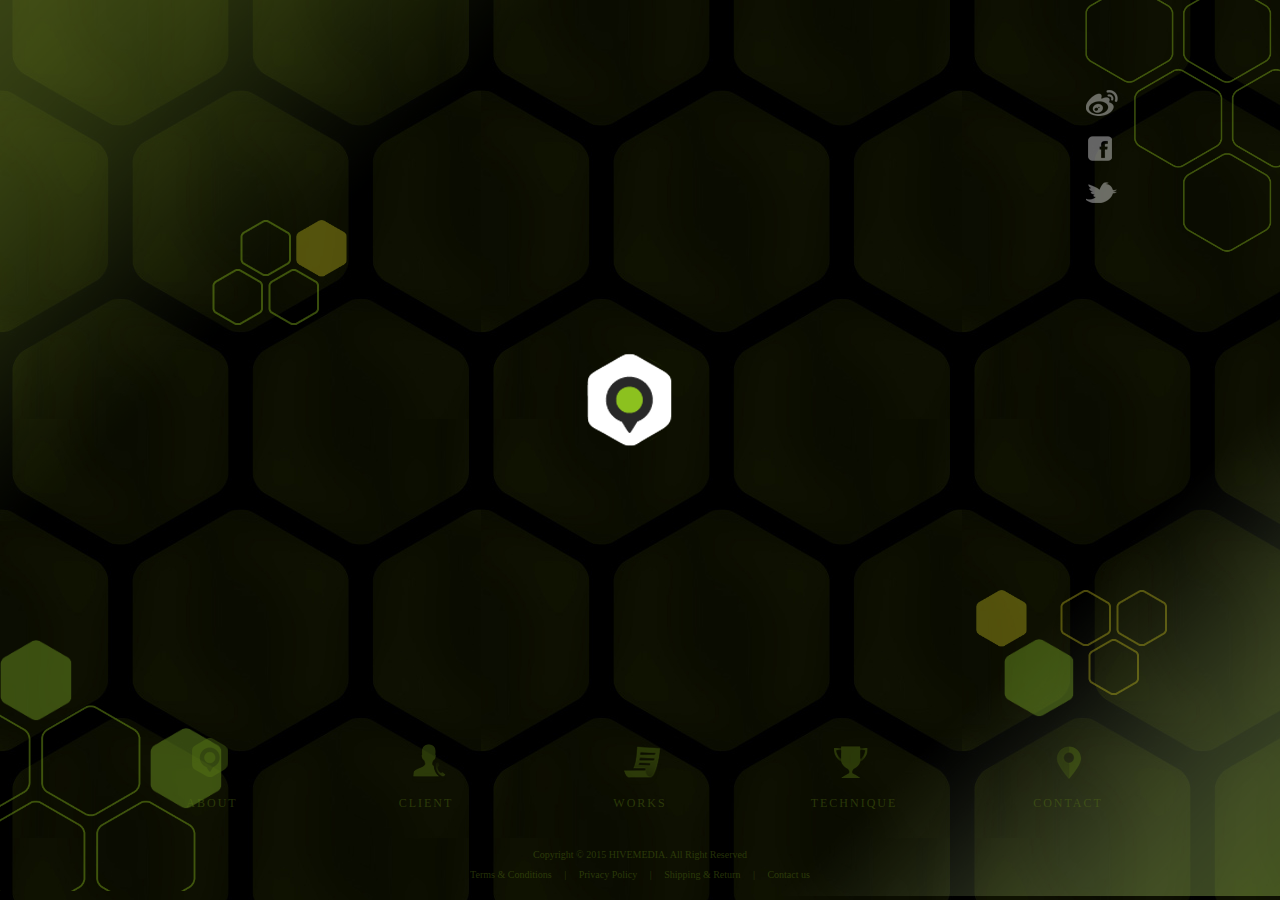
==== commit a50a49b0: "works part complete" ====
--- a/index.html
+++ b/index.html
@@ -119,6 +119,20 @@
 						</ul>
 					</div>
 					
+					<div class="sub-nav client-sub hide">
+						<img src="img/client_part.png" alt="" />
+					</div>
+					
+					<div class="sub-nav works-sub">
+						<img src="img/works_part.png" alt="" />
+						<ul>
+							<li class="operate"><img src="img/operate.png" alt="operate" /></li>
+							<li class="marketing"><img src="img/marketing.png" alt="marketing" /></li>
+							<li class="agent"><img src="img/agent.png" alt="agent" /></li>
+							<li class="creative"><img src="img/creative.png" alt="creative" /></li>
+						</ul>
+					</div>
+					
 					<div class="sub-nav tech-sub hide">
 						<img src="img/tech_part.png" alt="" />
 						<ul>
@@ -129,10 +143,6 @@
 							<li class="menhu"><a href="#menhu"></a></li>
 							<li class="zimeiti"><a href="#zimeiti"></a></li>
 						</ul>
-					</div>
-					
-					<div class="sub-nav client-sub">
-						<img src="img/client_part.png" alt="" />
 					</div>
 					
 					<div class="sub-nav contact-sub hide">
@@ -198,9 +208,134 @@
 					</div>
 					
 					<!------client-part-->
-					<div class="client-part">
+					<div class="client-part hide">
 						<img src="img/client_logo.png"/>
 					</div>
+					
+					<!------works-part-->
+					<div class="works-part">
+						<div class="works-operating">
+							<div class="work-title">
+								<h3>平台运营</h3>
+								<p>
+									凭借丰富的微博、微信等各大平台资源，结合品牌定位及市场需求，量身定制平台运营方针，展示品牌内容的同时扩大品牌知名度，提升品牌影响力，完成线上线下的完美结合
+								</p>
+								<div class="img-wrap">
+									<a href="" class="operating1"><img src="img/works_operating1.png" alt="" /></a>
+									<a href="" class="operating2"><img src="img/works_operating2.png" alt="" /></a>
+									<a href="" class="operating3"><img src="img/works_operating3.png" alt="" /></a>
+									<a href="" class="operating4"><img src="img/works_operating4.png" alt="" /></a>
+								</div>
+							</div>
+						</div>
+						
+						<div class="works-marketing hide">
+							<div class="work-title">
+								<h3>全案事件营销</h3>
+								<p>
+									整合丰富的新媒体资源，基于客户需求贴合品牌特性，策划出能够吸引大众关注的热点事件，在多层次的传播中为品牌创造曝光的机会，从而形成软性的广告，让品牌被更多的人所熟知，短期可促进产品或服务的销售，长期则利于树立良好的品牌形象。
+								</p>
+								<div class="img-wrap">
+									<a href="#lyl" class="marketing1"><img src="img/mar.png" alt="" /></a>
+									<a href="#bloves" class="marketing1"><img src="img/mar2.png" alt="" /></a>
+									<a href="#jly" class="marketing1"><img src="img/mar3.png" alt="" /></a>
+								</div>
+							</div>
+							<div class="content">
+								<!--蓝月亮-->
+								<h4 class="lyl" id="lyl"></h4>
+								<p><em>客户需求：</em>蓝月亮推出80g轻便旅行装，需要推广品牌新品，提升知名度。</p>
+								<p><em>策略运用：</em>恰逢国庆出游高峰期，结合受众高频接触互联网的出行习惯，提出三大诉求点“轻便、耐挤、去污”，帮助受众 解决旅行中的烦恼，将蓝月亮的服务与男朋友的贴心形象结合，提出“国庆出游求蓝朋友”的主题。</p>
+								<div class="mix">
+									<img src="img/marketing/lyl.gif" alt="" />
+									<p>微博上运用长微博推广+极品霏漫画两种形式发布“国庆出游求蓝朋友”话题，通过六大KOL直发或转发进行话题预热。 <br /> <br />
+										微信上运用九大公众号发布温情漫画、长微博等内容，粘合80g蓝月亮旅行装。</p>
+								</div>
+								<p><em>亮点分析：</em>将80g蓝月亮帮助受众解决旅行中烦恼的贴心服务与男朋友的形象契合，“国庆出游求蓝朋友”的话题具有新颖性与贴合性，迎合受众国庆出游的需求，推广结合长微博与漫画，表现形式多样。</p> <br />
+								<p><em>所获效果：</em><img src="img/marketing/weibo.png" alt="" /><em class="yellow">KPI：</em>转发<em>1360582</em>，评论<em>4919</em>，点赞<em>4921</em></p>
+								<p style="margin-left: 80px; margin-top: 20px;"><img src="img/marketing/weixin.png" alt="" /><em class="yellow">KPI：</em>阅读量<em>138020</em>，点赞<em>241</em></p> <br />
+								<p>总体推广覆盖人群约2000万，大大提高了蓝月亮品牌与产品的曝光度，使产品形象深入人心。</p>
+								
+								<!--BLOVES-->
+								<h4 class="bloves" id="bloves"></h4>
+								<p><em>客户需求：</em>BLOVES品牌赞助吴奇隆和刘诗诗的电视剧，希望借由明星热度提升品牌曝光度与知名度。</p>
+								<p><em>策略运用：</em>将BLOVES品牌嵌入了两人的剧照，利用受众对明星恋情的高关注以及八卦心理，由明星事件热度借势宣传产品品牌。</p> <br />
+								<p>首发微博披露事件、明星粉丝会转发扩散、八卦类大号曝光、段子收编段子排队转发、大号发布长微博回顾事件、大号转发引导曝光品牌、长微博揭秘解析品牌、顶级网站发布新闻软文，多轮加热。</p>
+								<div class="mix">
+									<img src="img/marketing/bloves.gif" alt="" />
+									<p>微博上运用长微博推广+极品霏漫画两种形式发布“国庆出游求蓝朋友”话题，通过六大KOL直发或转发进行话题预热。 <br /> <br />
+										微信上运用九大公众号发布温情漫画、长微博等内容，粘合80g蓝月亮旅行装。</p>
+								</div>
+								<p><em>亮点分析：</em>利用吴奇隆与刘诗诗恋情的高关注度粘合品牌性质，借明星结婚事件的热度进行推广，通过粉丝八卦以及大号的传播，提升品牌高频曝光。</p> <br />
+								<div>
+									<em>所获效果：</em> 
+									<ul class="bloves">
+										<li><span></span>首发微博连登两日热门微博，转发超3万，评论近4千</li>
+										<li><span></span>事件登上四大门户网站及各媒体头条</li>
+										<li><span></span>引发线下媒体顶级卫视的报道关注</li>
+										<li><span></span>BLOVES百度指数两天内提升10倍搜索量，品牌获得极大曝光度</li>
+									</ul>
+								</div>
+								
+								<!--金龙鱼-->
+								<h4 class="jly" id="jly"></h4>
+								<p><em>客户需求：</em>金龙鱼希望通过大型活动提高品牌曝光度，增加其产品知名度。</p>
+								<p><em>策略运用：</em>利用广大网友的爱国情怀，推出“中国美食申遗”的活动，通过新闻哥关于申遗的长微博内容，引导关于美食之争的舆论方向，六大KOL进行转发，引导网友为美食申遗出谋划策，炒热话题。之后在出征仪式传播上，直发朋友圈截图，由七大KOL转发发酵出征事件。</p>
+								<div class="mix">
+									<img src="img/marketing/jly.gif" alt="" />
+								</div>
+								<p><em>亮点分析：</em>成功推出“中国美食申遗”活动，利用事件热点，将金龙鱼品牌与活动紧密结合，借助网民对中国美食走出国门的高关注度，引导舆论走向，高频次的曝光金龙鱼品牌，实现了高热度的事件炒作。</p>
+								<p><em>所获效果：</em>“中国美食申遗”话题总互动量约1.6万，阅读量约150万，黄金时段登上热门话题榜前35，加大了金龙鱼品牌曝光度。</p>
+							</div>
+						</div>
+						
+						<div class="works-creative hide">
+							<div class="work-title">
+								<h3>创意开发</h3>
+								<p>
+									我们不仅为企业事件营销量身定做HTML5游戏，也为企业活动设计制作微网站
+								</p>
+								<div class="img-wrap">
+									<a href="" class="creative1"><img src="img/creative1.png" alt="" /></a>
+									<a href="" class="creative2"><img src="img/creative2.png" alt="" /></a>
+									<a href="" class="creative3"><img src="img/creative3.png" alt="" /></a>
+								</div>
+							</div>
+							<div class="content">
+								<img src="img/creative/1.gif"/>
+								<div class="game-intro">
+									<h4>“VIVOX5蛇精病测试院”H5测试类小游戏</h4>
+									<p>根据客户以软性广告植入提升品牌出镜率的要求，我们基于vivoX5的高音乐性能和功能特点，设计了一系列与歌曲相关的搞笑风格测试题，以一定的难度设计激发大家的参与性并通过分享提高游戏传播率，最终达到约50万参与量。</p>
+									<a href="" class="fr">游戏展示<em>>></em></a>
+								</div>
+							</div>
+							<div class="content">
+								<img src="img/creative/2.gif"/>
+								<div class="game-intro">
+									<h4>“鱼来运转”H5互动类小游戏</h4>
+									<p>迎合春节节点，顺应用户贴心的特性，通过巧妙有趣的贺卡设计，在满足用户想要送“独特”祝福的需求的同时，在传播中进行有效品牌植入，以实现“展示”及“互动”的双重效果。</p>
+									<a href="" class="fr">游戏展示<em>>></em></a>
+								</div>
+							</div>
+							<div class="content">
+								<img src="img/creative/3.gif"/>
+								<div class="game-intro">
+									<h4>“抽取桃花签”H5抽签类小游戏</h4>
+									<p>基于时间性特点（情人节&春节），选取抽签形式来响应人们“新年求福签”的心理特性，将情感关键词“桃花运”渗透到游戏中，加以“利益”元素（抽奖）形成二重驱动，实现由线上到线下的完美导流。</p>
+									<a href="" class="fr">游戏展示<em>>></em></a>
+								</div>
+							</div>
+							<div class="content">
+								<img src="img/creative/4.gif"/>
+								<div class="game-intro">
+									<h4>“抽取桃花签”H5抽签类小游戏</h4>
+									<p>基于时间性特点（情人节&春节），选取抽签形式来响应人们“新年求福签”的心理特性，将情感关键词“桃花运”渗透到游戏中，加以“利益”元素（抽奖）形成二重驱动，实现由线上到线下的完美导流。</p>
+									<a href="" class="fr">游戏展示<em>>></em></a>
+								</div>
+							</div>
+						</div>
+					</div>
+					
 					
 					<!------tech-part-->
 					<div class="tech-part hide">
@@ -311,7 +446,7 @@
 			setTimeout(function() {
 				$('#logo').removeClass('logoRotate');
 				$('.group-wrap').removeClass('hide');
-			},3000)
+			},1000)
 		
 			$('.group-wrap ul').hover(function() {
 				$(this).css('opacity', '1').siblings('ul').css('opacity', '.3');
--- a/css/index.css
+++ b/css/index.css
@@ -212,6 +212,12 @@
 .popup-wrap .sub-nav ul li.position3 {right: 95px; top: 70px;}
 
 .popup-wrap .sub-nav.client-sub {top: -270px; left: -340px; }
+.popup-wrap .sub-nav.works-sub {top: -235px; left: -250px; }
+.popup-wrap .sub-nav ul li.operate {left: 60px; top: 30px;}
+.popup-wrap .sub-nav ul li.marketing {right: 115px; top: 52px;}
+.popup-wrap .sub-nav ul li.agent {left: 137px; top: 163px;}
+.popup-wrap .sub-nav ul li.creative {right: 32px; top: 167px;}
+
 .popup-wrap .sub-nav.tech-sub {top: -270px; left: -175px; }
 .popup-wrap .tech-sub ul { position: absolute; top: 0; left: 0;}
 .popup-wrap .tech-sub ul li {position: absolute;}
@@ -224,18 +230,57 @@
 .popup-wrap .tech-sub ul li.menhu {top: 357px; left: 9px;}
 .popup-wrap .tech-sub ul li.zimeiti {top: 246px; left: 212px;}
 
-.popup-wrap .close-btn {width: 61px; height: 52px; position: absolute; top: -25px; right: -5px; cursor: pointer;}
+.popup-wrap .close-btn {width: 61px; height: 52px; position: absolute; top: -25px; right: -5px; cursor: pointer; z-index: 3;}
 .popup-wrap #sub-title {width: 100%; position: absolute; top: -140px; text-align: center; }
 .popup-wrap #sub-title i {background: url(../img/sub_title.png) no-repeat; width: 150px; height: 77px; margin: 0 auto;}
 .popup-wrap #sub-title.about i {background-position: 0 0; display: block;}
-.popup-wrap #sub-title.client i {background-position: 0 0; display: block;}
-.popup-wrap #sub-title.works i {background-position: 0 0; display: block;}
+.popup-wrap #sub-title.client i {background-position: 0 -254px; display: block;}
+.popup-wrap #sub-title.works i {background-position: -1px -344px; display: block;}
 .popup-wrap #sub-title.technique i {background-position: 0 -84px; display: block;}
 .popup-wrap #sub-title.contact i {background-position: 0 -167px; display: block;}
 
 .popup-wrap .id-part {margin: 85px 50px;}
 .popup-wrap .id-part h3 {background: url(../img/third_nav.png) no-repeat; width: 145px; height: 35px;}
 .popup-wrap .client-part {margin: 85px auto; text-align: center;}
+/*.popup-wrap .works-part {margin: 90px 45px;}*/
+.popup-wrap .works-part .work-title {background-color: #2d2d2d; width: 100%; height: 520px; padding: 90px 45px; opacity: .8;}
+.popup-wrap .works-part .work-title > h3 {font-size: 36px; color: #fffc29;}
+.popup-wrap .works-part .work-title > p {color: #fff; margin: 15px auto; line-height: 1.5;}
+.popup-wrap .works-operating .img-wrap {position: absolute;}
+.popup-wrap .works-operating .img-wrap > a {position: absolute; display: block;}
+.popup-wrap .works-operating .img-wrap .operating1 { left: 370px; top: 20px;}
+.popup-wrap .works-operating .img-wrap .operating2 { left: 160px; top: 20px;}
+.popup-wrap .works-operating .img-wrap .operating3 { left: 230px; top: 160px;}
+.popup-wrap .works-operating .img-wrap .operating4 { left: 125px; top: 160px;}
+.popup-wrap .works-marketing, .popup-wrap .works-creative {height: 520px; overflow-y: scroll;}
+.popup-wrap .works-marketing .img-wrap {margin: 50px auto; text-align: center;}
+.popup-wrap .works-marketing .img-wrap a {margin-right: 60px; display: inline-block;}
+.popup-wrap .works-marketing .content {margin: 25px 45px; color: #fff;}
+.popup-wrap .works-marketing .content h4 {background: url(../img/client_logo.png) repeat top left; margin-bottom: 30px;}
+.popup-wrap .works-marketing .content p {line-height: 2;}
+.popup-wrap .works-marketing .content .mix {margin: 35px auto;}
+.popup-wrap .works-marketing .content .mix > p {display: inline-block; width: 300px; margin-left: 35px;}
+.popup-wrap .works-marketing .content em {color: #90c41f;}
+.popup-wrap .works-marketing .content em.yellow {color: #fffc00;}
+.popup-wrap .works-marketing .content p > img {margin: 0 20px; vertical-align: middle;}
+.popup-wrap .works-marketing .content h4.lyl {background-position: -11px -3px; width: 114px; height: 43px;}
+.popup-wrap .works-marketing .content h4.bloves {background-position: -10px -337px; width: 121px; height: 32px; margin-top: 90px;}
+.popup-wrap .works-marketing .content ul.bloves {display: inline-block; vertical-align: top;}
+.popup-wrap .works-marketing .content ul.bloves li {margin-bottom: 10px;}
+.popup-wrap .works-marketing .content ul.bloves li span {width: 7px; height: 7px; border-radius: 50%; background-color: #fffc00; display: inline-block; vertical-align: middle; margin-right: 10px;}
+.popup-wrap .works-marketing .content h4.jly {background-position: -511px -14px; width: 104px; height: 28px; margin-top: 90px;}
+.popup-wrap .works-creative .img-wrap {position: relative;}
+.popup-wrap .works-creative .img-wrap > a {position: absolute; display: inline-block;} 
+.popup-wrap .works-creative .img-wrap .creative1 {left: 175px; top: 30px;}
+.popup-wrap .works-creative .img-wrap .creative2 {left: 360px; top: 168px;}
+.popup-wrap .works-creative .img-wrap .creative3 {left: 390px; top: 90px;}
+.popup-wrap .works-creative .content { margin: 25px 50px; }
+.popup-wrap .works-creative .content img {vertical-align: bottom;}
+.popup-wrap .works-creative .game-intro {display: inline-block; width: 470px; color: #fff; margin-left: 35px; font-size: 16px;}
+.game-intro h4, .game-intro a {color: #90c420;}
+.game-intro a em {color: #b6af20; font-size: 35px; vertical-align: -6px; margin-left: 5px; letter-spacing: -13px;}
+.popup-wrap .works-creative .game-intro p {margin: 30px 0 20px; line-height: 2;}
+
 .popup-wrap .tech-part {margin: 95px 0 30px; height: 360px; overflow-y: scroll; color: #555;}
 .popup-wrap .tech-part article {margin: 0 45px; padding: 40px 0; border-bottom: 1px solid #8fc31f;}
 .popup-wrap .tech-part h2 {font-size: 26px; font-family: "微软雅黑"; font-weight: lighter; letter-spacing: 2px;}
@@ -397,11 +442,11 @@
 @-webkit-keyframes scaleChange {
 	0% {-webkit-transform: scale(0); opacity: 0;}
 	/*50% {-webkit-transform: scale(0); opacity: 0;}*/
-	30% {-webkit-transform: scale(.7); opacity: 1;}
-	/*75% {-webkit-transform: scale(.4); opacity: .6;}
-	80% {-webkit-transform: scale(.8); opacity: 1;}*/
-	70% {-webkit-transform: scale(.3); opacity: .6;}
-	80% {-webkit-transform: scale(1.5); opacity: 1;}
+	40% {-webkit-transform: scale(.7); opacity: 1;}
+	55% {-webkit-transform: scale(.4); opacity: .6;}
+	/*80% {-webkit-transform: scale(.8); opacity: 1;}*/
+	/*70% {-webkit-transform: scale(.3); opacity: .6;}*/
+	/*90% {-webkit-transform: scale(1.3); opacity: 1;}*/
 	100% {-webkit-transform: scale(1); opacity: 1;}
 }
 
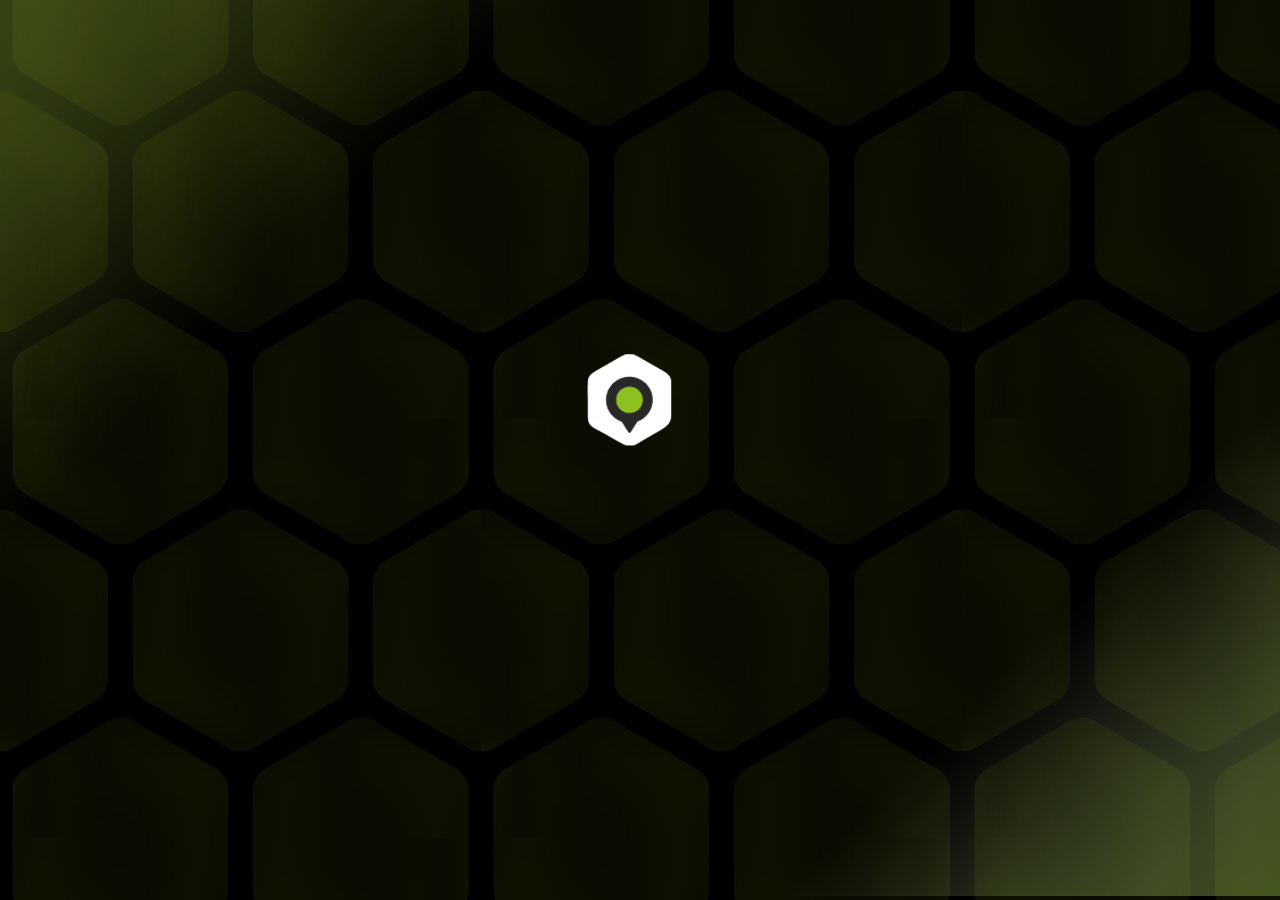
==== commit cafc1256: "index" ====
--- a/index.html
+++ b/index.html
@@ -49,7 +49,7 @@
 				<!--logo-->
 				<div class="logo t4 even c4 logoRotate" id="logo"><img src="img/logo3.png" alt="" /></div>
 				<!--分块区域-->
-				<div class="group-wrap scaleChange hide">
+				<div class="group-wrap hide">
 					<ul class="group1" data-en="ABOUT">
 						<li class="t-2 even c1 aa"><span></span></li>
 						<li class="t-1 c-2 bb"><span></span></li>
@@ -423,30 +423,30 @@
 //					'top': '240px'
 //				},2000)
 //			},2000);
-//			setTimeout(function() {
-				$('.container ul.group1').fadeIn(1500)
-//			},2000)
-//			setTimeout(function() {
-				$('.container ul.group2').fadeIn(1500);
+			setTimeout(function() {
+				$('.container ul.group1').fadeIn(500)
+			},700)
+			setTimeout(function() {
+				$('.container ul.group2').fadeIn(500);
 				$('.wrap .bg-deco').fadeIn(2000);
-//			},3500)
-//			setTimeout(function() {
-				$('.container ul.group3').fadeIn(1500); 
+			},1400)
+			setTimeout(function() {
+				$('.container ul.group3').fadeIn(500); 
 				$('.container .decorate ul').fadeIn(2000);
-//			},4500)
-//			setTimeout(function() {
-				$('.container ul.group4').fadeIn(1500);
+			},4200)
+			setTimeout(function() {
+				$('.container ul.group4').fadeIn(500);
 				$('.wrap nav ul').fadeIn(2000);
-//			},5500)
-//			setTimeout(function() {
-				$('.container ul.group5').fadeIn(1500);
+			},4900)
+			setTimeout(function() {
+				$('.container ul.group5').fadeIn(500);
 				$('footer, .container .login ul').fadeIn(2000);
-//			},6500)
+			},6500)
 			//logo
 			setTimeout(function() {
 				$('#logo').removeClass('logoRotate');
 				$('.group-wrap').removeClass('hide');
-			},1000)
+			},2000)
 		
 			$('.group-wrap ul').hover(function() {
 				$(this).css('opacity', '1').siblings('ul').css('opacity', '.3');
--- a/css/index.css
+++ b/css/index.css
@@ -43,8 +43,8 @@
 /*动画部分设置*/
 .wrap .container ul, .wrap nav ul, .wrap .bg-deco, footer {display: none;}
 .logoRotate {
-	-webkit-animation: logoRotate 3s linear infinite; 
-	animation: logoRotate 3s linear infinite;
+	-webkit-animation: logoRotate 2s linear infinite; 
+	animation: logoRotate 2s linear infinite;
 }
 
 /*login*/
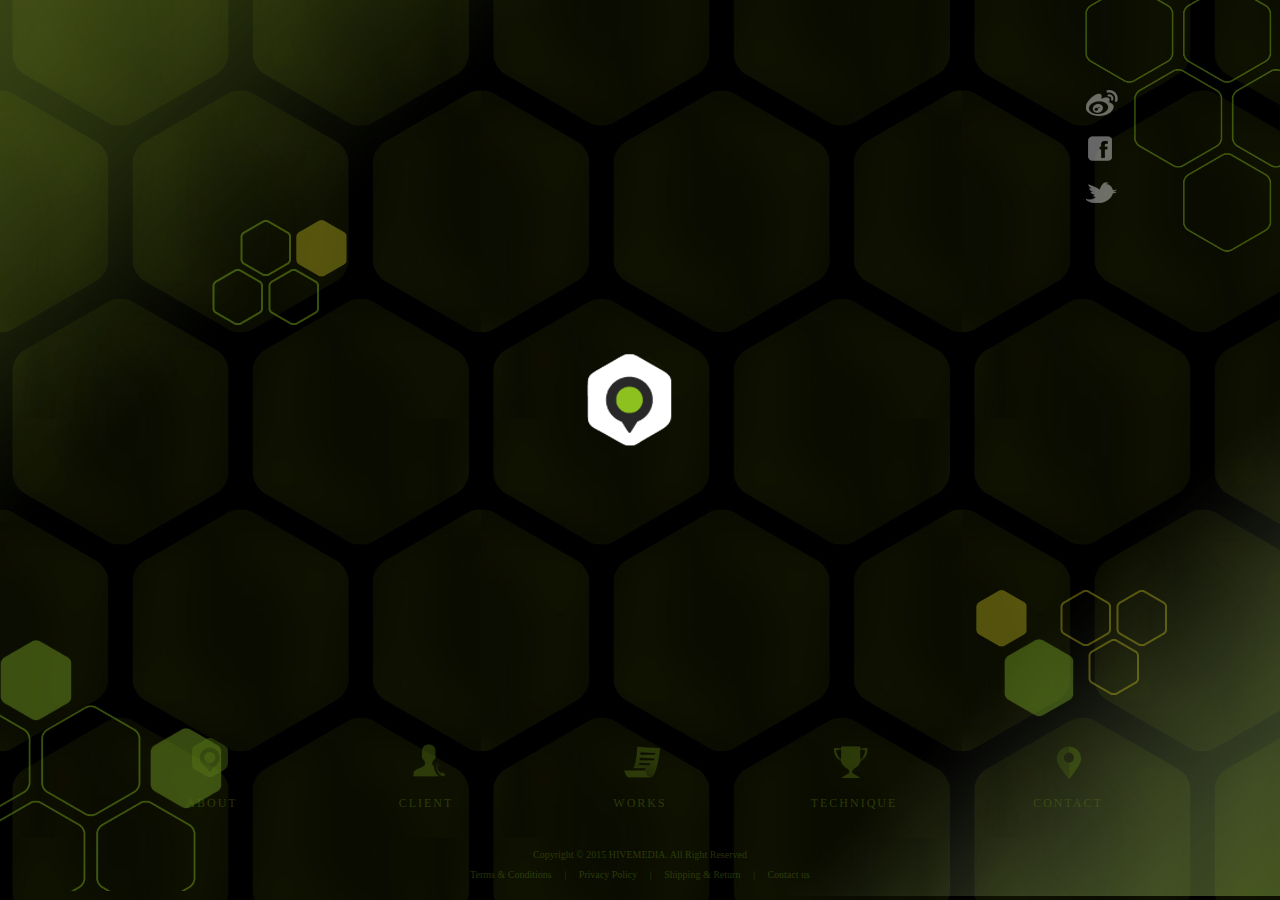
==== commit cbf9efea: "bug fix" ====
--- a/index.html
+++ b/index.html
@@ -49,7 +49,7 @@
 				<!--logo-->
 				<div class="logo t4 even c4 logoRotate" id="logo"><img src="img/logo3.png" alt="" /></div>
 				<!--分块区域-->
-				<div class="group-wrap hide">
+				<div class="group-wrap hide scaleChange">
 					<ul class="group1" data-en="ABOUT">
 						<li class="t-2 even c1 aa"><span></span></li>
 						<li class="t-1 c-2 bb"><span></span></li>
@@ -104,9 +104,10 @@
 				</ul>
 			</nav>
 			<!--弹窗区域-->
+			<div class="sub-title" id="sub-title"><i></i></div>
 			<div class="popup-wrap hide">
 				<div class="close-btn"><img src="img/close_btn.png"/></div>
-				<div class="sub-title" id="sub-title"><i></i></div>
+				
 				<!--切换部分-->
 				<div class="windows">
 					<!--二级导航-->
@@ -321,7 +322,7 @@
 								<img src="img/creative/3.gif"/>
 								<div class="game-intro">
 									<h4>“抽取桃花签”H5抽签类小游戏</h4>
-									<p>基于时间性特点（情人节&春节），选取抽签形式来响应人们“新年求福签”的心理特性，将情感关键词“桃花运”渗透到游戏中，加以“利益”元素（抽奖）形成二重驱动，实现由线上到线下的完美导流。</p>
+									<p>基于时间性特点（情人节&amp;春节），选取抽签形式来响应人们“新年求福签”的心理特性，将情感关键词“桃花运”渗透到游戏中，加以“利益”元素（抽奖）形成二重驱动，实现由线上到线下的完美导流。</p>
 									<a href="" class="fr">游戏展示<em>>></em></a>
 								</div>
 							</div>
@@ -329,7 +330,7 @@
 								<img src="img/creative/4.gif"/>
 								<div class="game-intro">
 									<h4>“抽取桃花签”H5抽签类小游戏</h4>
-									<p>基于时间性特点（情人节&春节），选取抽签形式来响应人们“新年求福签”的心理特性，将情感关键词“桃花运”渗透到游戏中，加以“利益”元素（抽奖）形成二重驱动，实现由线上到线下的完美导流。</p>
+									<p>基于时间性特点（情人节&amp;春节），选取抽签形式来响应人们“新年求福签”的心理特性，将情感关键词“桃花运”渗透到游戏中，加以“利益”元素（抽奖）形成二重驱动，实现由线上到线下的完美导流。</p>
 									<a href="" class="fr">游戏展示<em>>></em></a>
 								</div>
 							</div>
@@ -423,25 +424,25 @@
 //					'top': '240px'
 //				},2000)
 //			},2000);
-			setTimeout(function() {
-				$('.container ul.group1').fadeIn(500)
-			},700)
-			setTimeout(function() {
-				$('.container ul.group2').fadeIn(500);
+//			setTimeout(function() {
+				$('.container ul.group1').fadeIn(1500)
+//			},700)
+//			setTimeout(function() {
+				$('.container ul.group2').fadeIn(1500);
 				$('.wrap .bg-deco').fadeIn(2000);
-			},1400)
-			setTimeout(function() {
-				$('.container ul.group3').fadeIn(500); 
+//			},1400)
+//			setTimeout(function() {
+				$('.container ul.group3').fadeIn(1500); 
 				$('.container .decorate ul').fadeIn(2000);
-			},4200)
-			setTimeout(function() {
+//			},4200)
+//			setTimeout(function() {
 				$('.container ul.group4').fadeIn(500);
 				$('.wrap nav ul').fadeIn(2000);
-			},4900)
-			setTimeout(function() {
+//			},4900)
+//			setTimeout(function() {
 				$('.container ul.group5').fadeIn(500);
 				$('footer, .container .login ul').fadeIn(2000);
-			},6500)
+//			},6500)
 			//logo
 			setTimeout(function() {
 				$('#logo').removeClass('logoRotate');
--- a/css/index.css
+++ b/css/index.css
@@ -206,10 +206,12 @@
 .popup-wrap.white {background-color: #fff;}
 
 .popup-wrap .sub-nav { position: absolute; top: -215px; left: -180px; z-index: 3;}
-.popup-wrap .sub-nav ul li {position: absolute; cursor: pointer;}
+.popup-wrap .sub-nav ul li {position: absolute; cursor: pointer; opacity: .3;}
+.popup-wrap .sub-nav ul li:hover {opacity: 1;}
 .popup-wrap .sub-nav ul li.environment3 {left: 87px; top: 173px;}
 .popup-wrap .sub-nav ul li.member3 {left: 145px; top: 50px;}
 .popup-wrap .sub-nav ul li.position3 {right: 95px; top: 70px;}
+.popup-wrap .sub-nav ul li.opacity {opacity: 1;}
 
 .popup-wrap .sub-nav.client-sub {top: -270px; left: -340px; }
 .popup-wrap .sub-nav.works-sub {top: -235px; left: -250px; }
@@ -230,14 +232,14 @@
 .popup-wrap .tech-sub ul li.menhu {top: 357px; left: 9px;}
 .popup-wrap .tech-sub ul li.zimeiti {top: 246px; left: 212px;}
 
-.popup-wrap .close-btn {width: 61px; height: 52px; position: absolute; top: -25px; right: -5px; cursor: pointer; z-index: 3;}
-.popup-wrap #sub-title {width: 100%; position: absolute; top: -140px; text-align: center; }
-.popup-wrap #sub-title i {background: url(../img/sub_title.png) no-repeat; width: 150px; height: 77px; margin: 0 auto;}
-.popup-wrap #sub-title.about i {background-position: 0 0; display: block;}
-.popup-wrap #sub-title.client i {background-position: 0 -254px; display: block;}
-.popup-wrap #sub-title.works i {background-position: -1px -344px; display: block;}
-.popup-wrap #sub-title.technique i {background-position: 0 -84px; display: block;}
-.popup-wrap #sub-title.contact i {background-position: 0 -167px; display: block;}
+.popup-wrap .close-btn {width: 61px; height: 52px; position: absolute; top: -25px; right: -5px; cursor: pointer; z-index: 12;}
+ #sub-title {width: 500px; position: absolute; top: 5%; text-align: center; left: 50%; margin-left: -250px; z-index: 11; }
+ #sub-title i {background: url(../img/sub_title.png) no-repeat; width: 150px; height: 77px; margin: 0 auto;}
+ #sub-title.about i {background-position: 0 0; display: block;}
+ #sub-title.client i {background-position: 0 -254px; display: block;}
+ #sub-title.works i {background-position: -1px -344px; display: block;}
+ #sub-title.technique i {background-position: 0 -84px; display: block;}
+ #sub-title.contact i {background-position: 0 -167px; display: block;}
 
 .popup-wrap .id-part {margin: 85px 50px;}
 .popup-wrap .id-part h3 {background: url(../img/third_nav.png) no-repeat; width: 145px; height: 35px;}
@@ -442,11 +444,11 @@
 @-webkit-keyframes scaleChange {
 	0% {-webkit-transform: scale(0); opacity: 0;}
 	/*50% {-webkit-transform: scale(0); opacity: 0;}*/
-	40% {-webkit-transform: scale(.7); opacity: 1;}
-	55% {-webkit-transform: scale(.4); opacity: .6;}
+	/*40% {-webkit-transform: scale(.7); opacity: 1;}*/
+	75% {-webkit-transform: scale(1.3); opacity: 1;}
 	/*80% {-webkit-transform: scale(.8); opacity: 1;}*/
 	/*70% {-webkit-transform: scale(.3); opacity: .6;}*/
-	/*90% {-webkit-transform: scale(1.3); opacity: 1;}*/
+	90% {-webkit-transform: scale(.9); opacity: 1;}
 	100% {-webkit-transform: scale(1); opacity: 1;}
 }
 
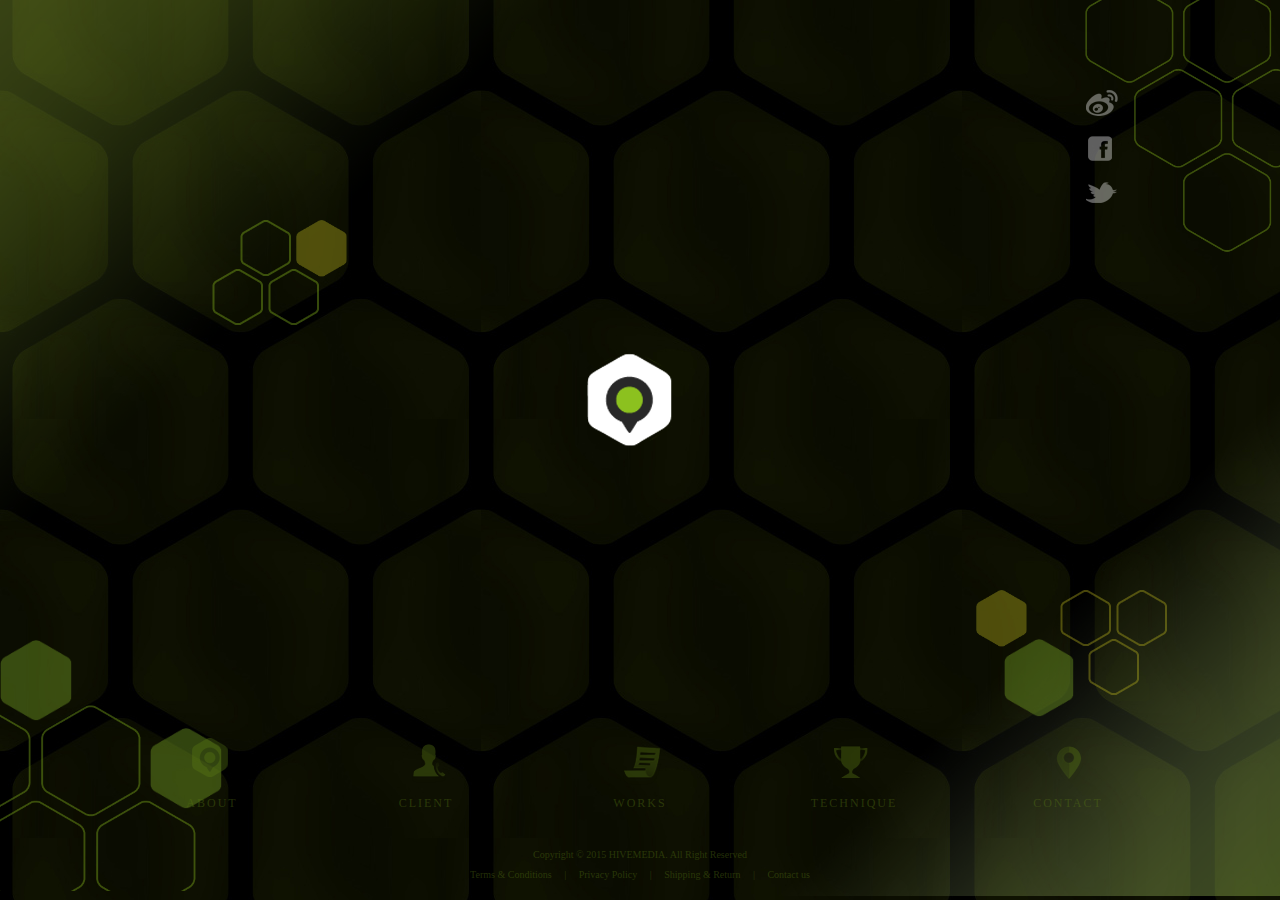
==== commit c114ed4d: "save" ====
--- a/index.html
+++ b/index.html
@@ -49,7 +49,7 @@
 				<!--logo-->
 				<div class="logo t4 even c4 logoRotate" id="logo"><img src="img/logo3.png" alt="" /></div>
 				<!--分块区域-->
-				<div class="group-wrap hide scaleChange">
+				<div class="group-wrap hide change">
 					<ul class="group1" data-en="ABOUT">
 						<li class="t-2 even c1 aa"><span></span></li>
 						<li class="t-1 c-2 bb"><span></span></li>
--- a/css/index.css
+++ b/css/index.css
@@ -399,6 +399,10 @@
 	/*-webkit-animation-delay: 3s;
 	animation-delay: 3s;*/
 }
+.change {
+	-webkit-animation: change 1s; 
+	animation: change 1s;
+}
 
 @-webkit-keyframes l-rotate{
 	0% {-webkit-transform: rotate(0deg);}
@@ -444,20 +448,30 @@
 @-webkit-keyframes scaleChange {
 	0% {-webkit-transform: scale(0); opacity: 0;}
 	/*50% {-webkit-transform: scale(0); opacity: 0;}*/
+	40% {-webkit-transform: scale(.7); opacity: 1;}
+	75% {-webkit-transform: scale(1.3); opacity: 1;}
+	80% {-webkit-transform: scale(.8); opacity: 1;}
+	70% {-webkit-transform: scale(.3); opacity: .6;}
+	90% {-webkit-transform: scale(.9); opacity: 1;}
+	100% {-webkit-transform: scale(1); opacity: 1;}
+}
+
+@-webkit-keyframes change {
+	0% {-webkit-transform: scale(0); opacity: 0;}
+	/*50% {-webkit-transform: scale(0); opacity: 0;}*/
 	/*40% {-webkit-transform: scale(.7); opacity: 1;}*/
 	75% {-webkit-transform: scale(1.3); opacity: 1;}
 	/*80% {-webkit-transform: scale(.8); opacity: 1;}*/
 	/*70% {-webkit-transform: scale(.3); opacity: .6;}*/
 	90% {-webkit-transform: scale(.9); opacity: 1;}
-	100% {-webkit-transform: scale(1); opacity: 1;}
-}
-
-
-
-
-
-
-
-
-
-
+	100% {-webkit-transform: scale(1) rotate(360deg); opacity: 1;}
+}
+
+
+
+
+
+
+
+
+
